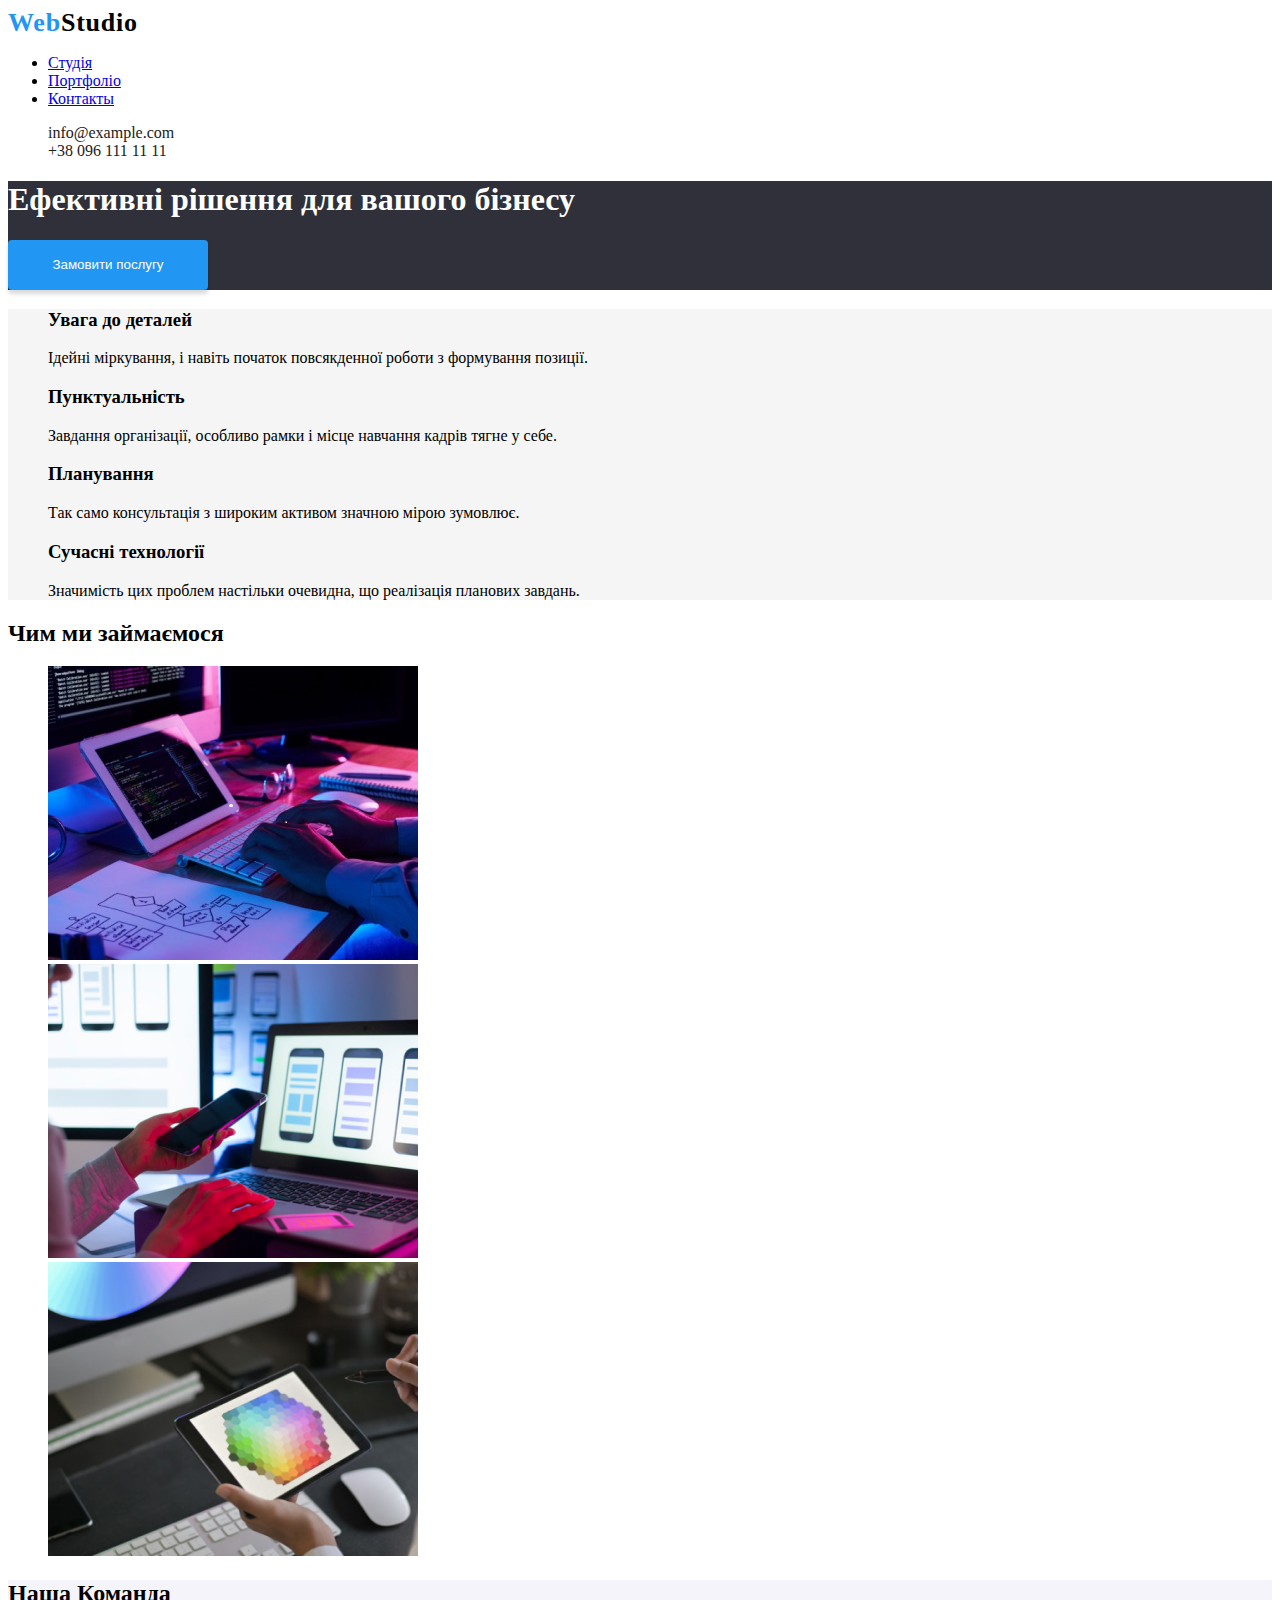
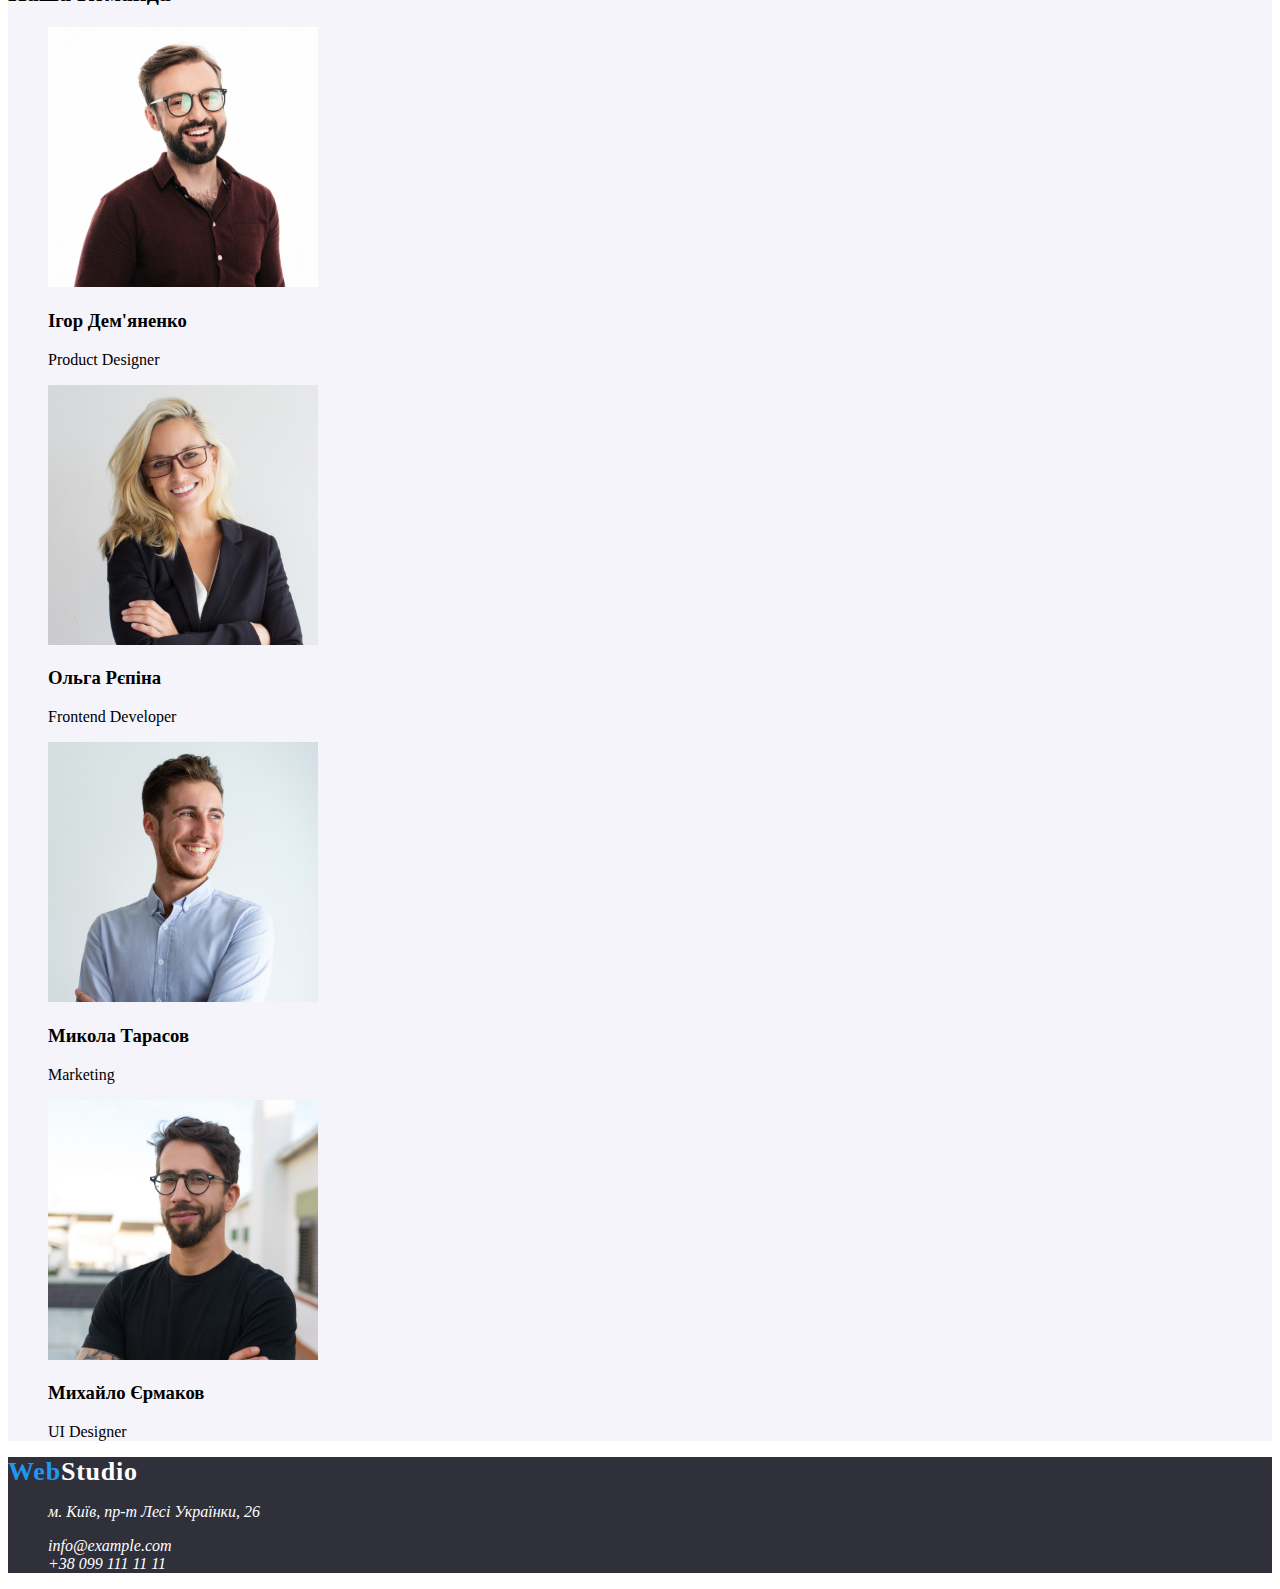
==== index.html @ bb1ee70e "баги" ====
<!DOCTYPE html>
<html lang="uk">
  <head>
    <meta charset="UTF-8" />
    <meta http-equiv="X-UA-Compatible" content="IE=edge" />
    <meta name="viewport" content="width=device-width, initial-scale=1.0" />
    <title>моя домашка =)</title>
    <link rel="stylesheet" href="./css/styles.css" />
  </head>
  <body class="body">
    <header>
      <nav>
        <!--лого-->
        <a class="logo link" href="/index.html">Web<span class="logo-header">Studio</span></a>

        <!--навигация-->
        <ul class="site-nav">
          <li>
            <a class="studia-link" href="./index.html ">Студія</a>
          </li>
          <li>
            <a class="portfolio-link" href="./portfolio.html ">Портфоліо</a>
          </li>
          <li>
            <a class="contact-link" href="#">Контакты</a>
          </li>
        </ul>
      </nav>

      <!--контакты хедер-->
      <ul class="ul-header">
        <li>
          <a class="link" href="mailto:info@devstudio.com">info@example.com</a>
        </li>
        <li>
          <a class="link" href="tel:+380961111111">+38 096 111 11 11</a>
        </li>
      </ul>
    </header>

    <!--начало 1 секция-->
    <main>
      <section class="section black">
        <h1>Ефективні рішення для вашого бізнесу</h1>
        <button type="button" class="button">Замовити послугу</button>
      </section>

      <!--начало 2 секции-->
      <section class="section white">
        <!--скритый текст-->
        <h2 class="visually-hidden">Особености</h2>
        <ul class="ul">
          <li>
            <h3>Увага до деталей</h3>
            <p>Ідейні міркування, і навіть початок повсякденної роботи з формування позиції.</p>
          </li>
          <li>
            <h3>Пунктуальність</h3>
            <p>Завдання організації, особливо рамки і місце навчання кадрів тягне у себе.</p>
          </li>
          <li>
            <h3>Планування</h3>
            <p>Так само консультація з широким активом значною мірою зумовлює.</p>
          </li>
          <li>
            <h3>Сучасні технології</h3>
            <p>Значимість цих проблем настільки очевидна, що реалізація планових завдань.</p>
          </li>
        </ul>
      </section>

      <!--начало 3 секции-->
      <section>
        <h2>Чим ми займаємося</h2>
        <ul class="ul">
          <li>
            <img src="./image/1.jpg" alt="студия1" width="370" />
          </li>
          <li>
            <img src="./image/2.jpg" alt="студия2" width="370" />
          </li>
          <li>
            <img src="./image/3.jpg" alt="студия3" width="370" />
          </li>
        </ul>
      </section>
      <section class="section grey">
        <h2>Наша Команда</h2>
        <ul class="ul">
          <li>
            <img src="./image/7.jpg" alt="работник1" width="270" />
            <h3>Ігор Дем'яненко</h3>
            <p>Product Designer</p>
          </li>
          <li>
            <img src="./image/6.jpg" alt="работник2" width="270" />
            <h3>Ольга Рєпіна</h3>
            <p>Frontend Developer</p>
          </li>
          <li>
            <img src="./image/5.jpg" alt="работник3" width="270" />
            <h3>Микола Тарасов</h3>
            <p>Marketing</p>
          </li>
          <li>
            <img src="./image/4.jpg" alt="работник4" width="270" />
            <h3>Михайло Єрмаков</h3>
            <p>UI Designer</p>
          </li>
        </ul>
      </section>
    </main>

    <!--футер-->
    <footer class="footer-black">
      <a class="logo link" href="./index.html">Web<span class="logo-footer">Studio</span></a>
      <address>
        <ul class="ul">
          <li>
            <a
              class="map link"
              href="https://goo.gl/maps/CPtrU1FHBa2aNyZL9"
              target="_blank"
              rel="noopener noreferrer nofollow"
              >м. Київ, пр-т Лесі Українки, 26</a
            >
          </li>
        </ul>
        <ul class="ul">
          <li>
            <a class="contacts-footer link" href="mailto:info@example.com">info@example.com</a>
          </li>
          <li>
            <a class="contacts-footer link" href="tel:+380991111111">+38 099 111 11 11</a>
          </li>
        </ul>
      </address>
    </footer>
  </body>
</html>
---- css/styles.css ----
:root {
  --color-background-primary: #ffffff;
  --color-background-secondary: #f5f4fa;
  --color-background-footer: #2f303a;
  --color-text-primary: #757575;
  --color-text-title: #212121;
  --color-accent: #2196f3;
  --color-logo: #000000;
  --color-hover: #188ce8;
}
.link {
  color: var(--color-text-title);
  text-decoration: none;
  list-style: none;
}
.link:hover {
  color: #2196f3;
}
.ul-header {
  color: var(--color-text-title);
  list-style: none;
  text-decoration: none;
}
.logo {
  font-family: 'Raleway';
  font-style: normal;
  font-weight: 700;
  font-size: 26px;
  letter-spacing: 0.03em;
  color: var(--color-accent);
}
.logo-header {
  color: var(--color-logo);
}
.logo-footer {
  color: var(--color-background-primary);
}
.ul {
  list-style: none;
}
.button {
  background: var(--color-accent);
  box-shadow: 0px 4px 4px rgba(0, 0, 0, 0.15);
  border-radius: 4px;
  color: var(--color-background-primary);
  width: 200px;
  height: 50px;
  border: 0;
}
.button:hover {
  background-color: var(--color-hover);
  color: var(--color-background-primary);
}
.section.black {
  background: var(--color-background-footer);
  color: rgb(255, 255, 255);
  transition: all 3;
}
.section.grey {
  background: var(--color-background-secondary);
}
.section.white {
  background: #f5f5f5;
}
.footer-black {
  color: rgb(255, 255, 255);
  background: #2f303a;
  transition: all 3;
}
.map {
  color: #ffffff;
}
.contacts-footer {
  color: #ffffff;
}
.button2 {
  background: #2196f3;
  width: 73px;
  height: 38px;
  color: #ffffff;
  border: 0;
  box-shadow: 0px 3px 1px rgba(0, 0, 0, 0.1), 0px 1px 2px rgba(0, 0, 0, 0.08),
    0px 2px 2px rgba(0, 0, 0, 0.12);
  border-radius: 4px;
}
.button2:hover {
  background-color: var(--color-hover);
  color: #ffffff;
}
.button3 {
  width: 125px;
  height: 38px;
  background: #f5f4fa;
  border-radius: 4px;
  border: 10;
  border-color: #f5f4fa;
  box-shadow: 0px 3px 1px rgba(0, 0, 0, 0.1), 0px 1px 2px rgba(0, 0, 0, 0.08),
    0px 2px 2px rgba(0, 0, 0, 0.12);
}
.button3:hover {
  border-color: var(--color-hover);
}
.button4 {
  width: 112px;
  height: 38px;
  background: #f5f4fa;
  border-radius: 4px;
  border: 10;
  border-color: #f5f4fa;
  box-shadow: 0px 3px 1px rgba(0, 0, 0, 0.1), 0px 1px 2px rgba(0, 0, 0, 0.08),
    0px 2px 2px rgba(0, 0, 0, 0.12);
}
.button4:hover {
  border-color: var(--color-hover);
}
.button5 {
  width: 103px;
  height: 38px;
  background: #f5f4fa;
  border-radius: 4px;
  border: 10;
  border-color: #f5f4fa;
  box-shadow: 0px 3px 1px rgba(0, 0, 0, 0.1), 0px 1px 2px rgba(0, 0, 0, 0.08),
    0px 2px 2px rgba(0, 0, 0, 0.12);
}
.button5:hover {
  border-color: var(--color-hover);
}
.button6 {
  width: 130px;
  height: 38px;
  background: #f5f4fa;
  border-radius: 4px;
  border: 10;
  border-color: #f5f4fa;
  box-shadow: 0px 3px 1px rgba(0, 0, 0, 0.1), 0px 1px 2px rgba(0, 0, 0, 0.08),
    0px 2px 2px rgba(0, 0, 0, 0.12);
}
.button6:hover {
  border-color: var(--color-hover);
}
/*штука для скрытия текста*/
.visually-hidden {
  position: absolute;
  width: 1px;
  height: 1px;
  margin: -1px;
  border: 0;
  padding: 0;

  white-space: nowrap;
  clip-path: inset(100%);
  clip: rect(0 0 0 0);
  overflow: hidden;
}
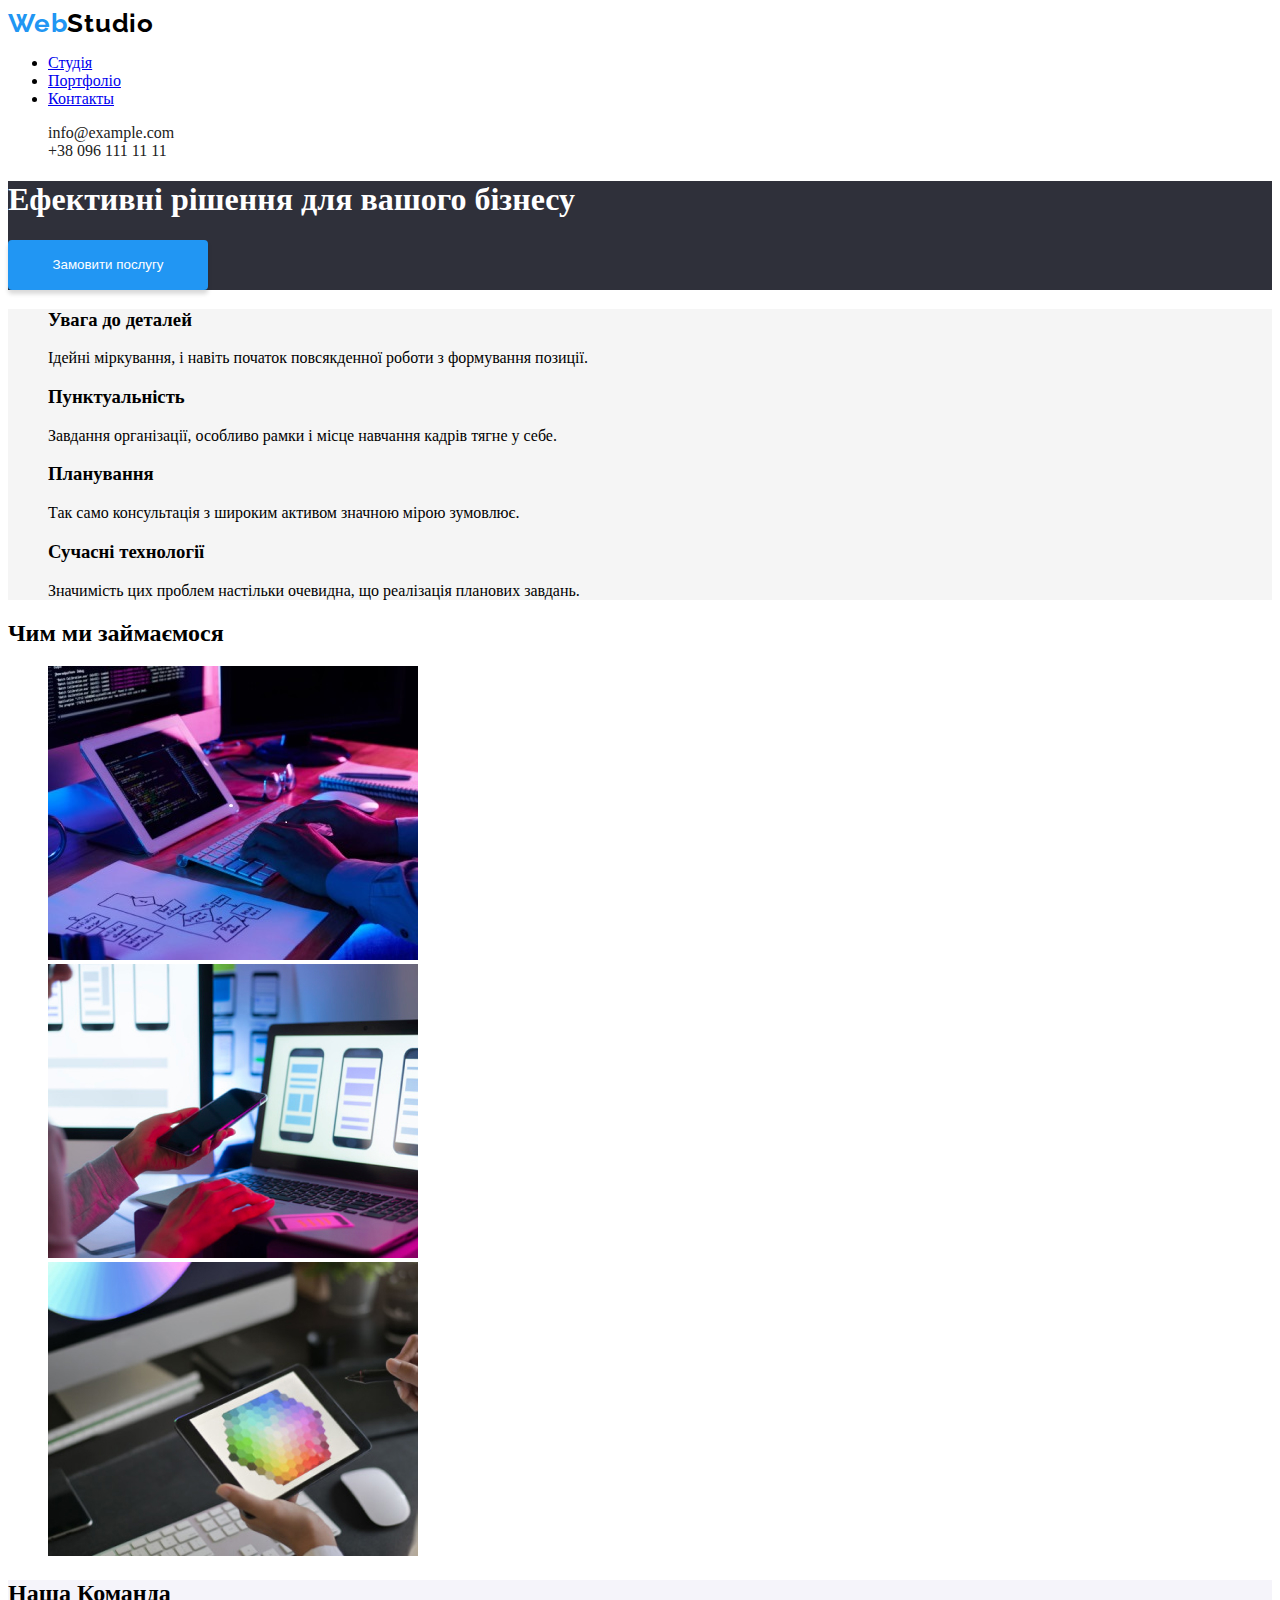
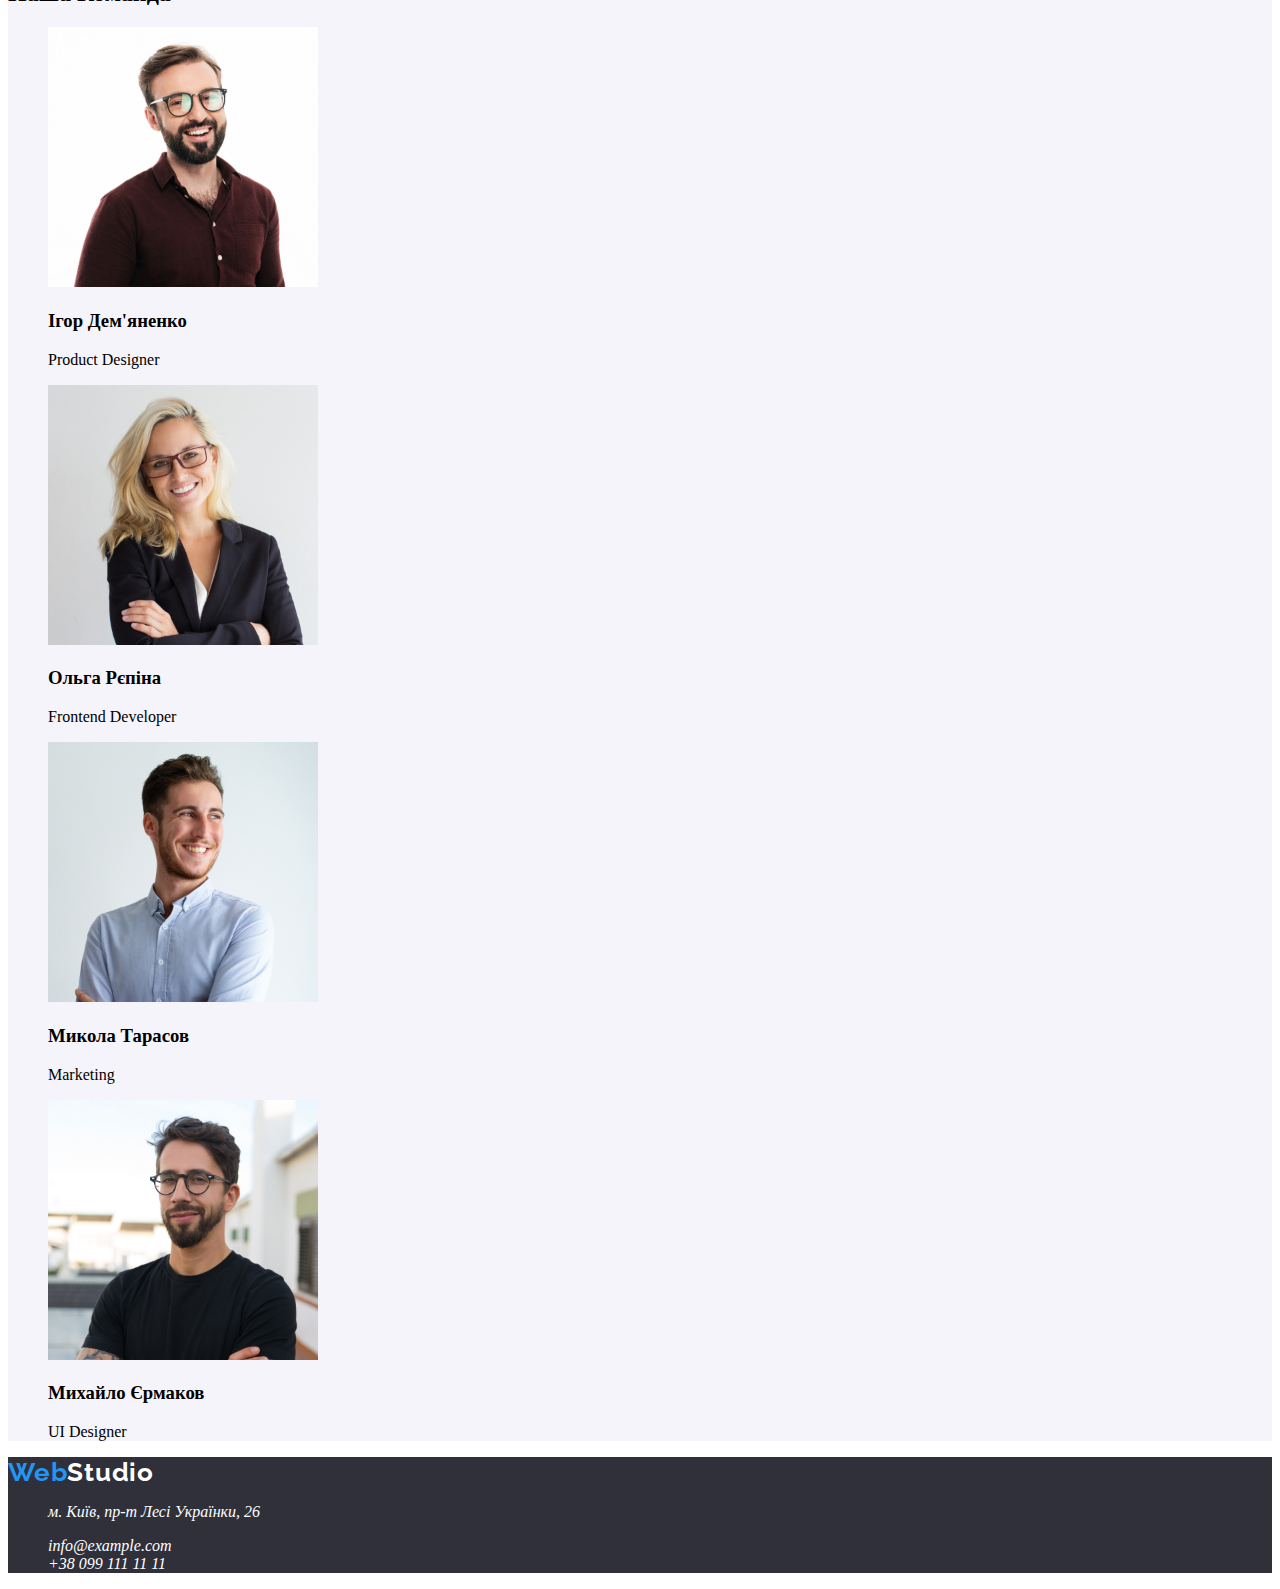
==== commit 1d20e98e: "добавил шрифты в html" ====
--- a/index.html
+++ b/index.html
@@ -5,6 +5,12 @@
     <meta http-equiv="X-UA-Compatible" content="IE=edge" />
     <meta name="viewport" content="width=device-width, initial-scale=1.0" />
     <title>моя домашка =)</title>
+    <link rel="preconnect" href="https://fonts.googleapis.com" />
+    <link rel="preconnect" href="https://fonts.gstatic.com" crossorigin />
+    <link
+      href="https://fonts.googleapis.com/css2?family=Raleway:wght@700&family=Roboto:wght@400;500;700;900&display=swap"
+      rel="stylesheet"
+    />
     <link rel="stylesheet" href="./css/styles.css" />
   </head>
   <body class="body">
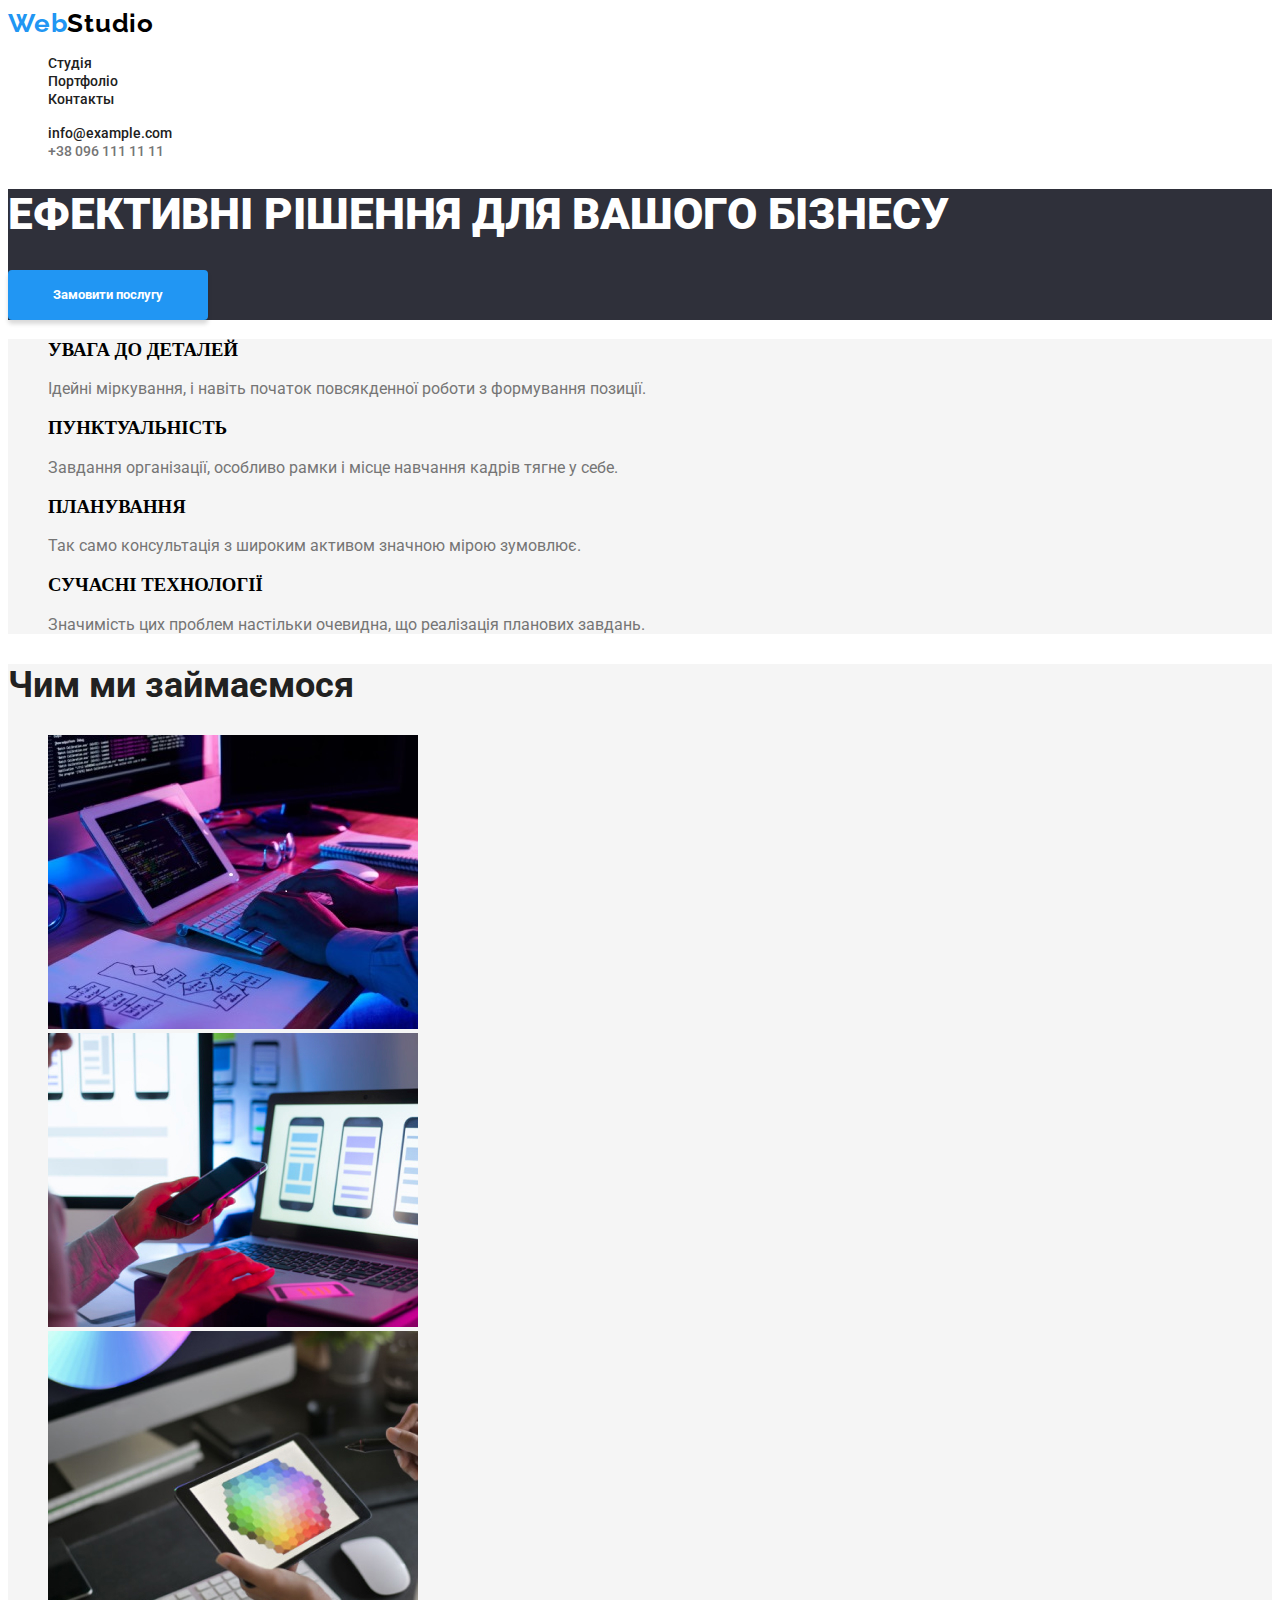
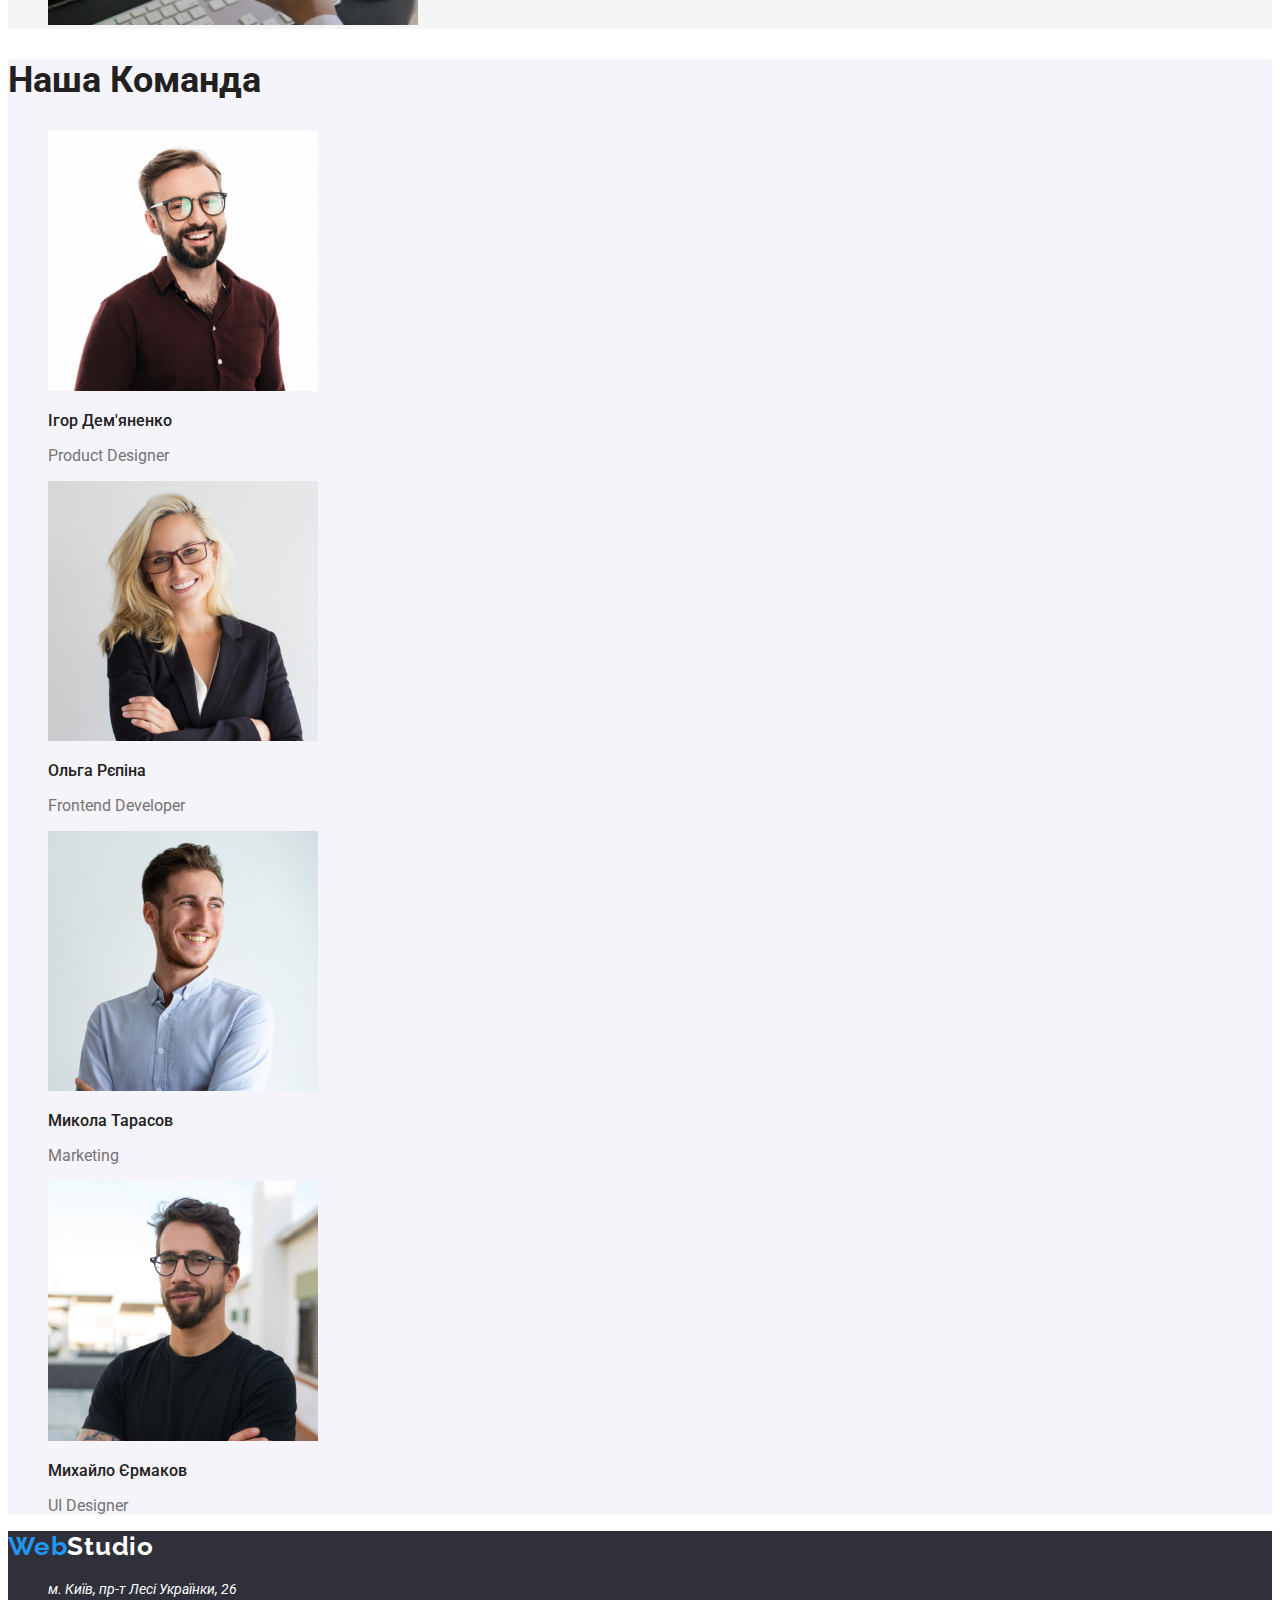
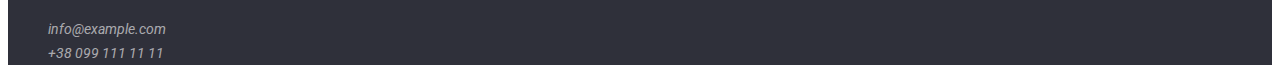
==== commit 4bdf6ed7: "Вроде б исправил" ====
--- a/index.html
+++ b/index.html
@@ -13,7 +13,7 @@
     />
     <link rel="stylesheet" href="./css/styles.css" />
   </head>
-  <body class="body">
+  <body>
     <header>
       <nav>
         <!--лого-->
@@ -36,10 +36,10 @@
       <!--контакты хедер-->
       <ul class="ul-header">
         <li>
-          <a class="link" href="mailto:info@devstudio.com">info@example.com</a>
+          <a class="mail-link" href="mailto:info@devstudio.com">info@example.com</a>
         </li>
         <li>
-          <a class="link" href="tel:+380961111111">+38 096 111 11 11</a>
+          <a class="namber-link" href="tel:+380961111111">+38 096 111 11 11</a>
         </li>
       </ul>
     </header>
@@ -47,7 +47,7 @@
     <!--начало 1 секция-->
     <main>
       <section class="section black">
-        <h1>Ефективні рішення для вашого бізнесу</h1>
+        <h1 class="title">Ефективні рішення для вашого бізнесу</h1>
         <button type="button" class="button">Замовити послугу</button>
       </section>
 
@@ -57,27 +57,27 @@
         <h2 class="visually-hidden">Особености</h2>
         <ul class="ul">
           <li>
-            <h3>Увага до деталей</h3>
+            <h3 class="heading-uppercase">Увага до деталей</h3>
             <p>Ідейні міркування, і навіть початок повсякденної роботи з формування позиції.</p>
           </li>
           <li>
-            <h3>Пунктуальність</h3>
+            <h3 class="heading-uppercase">Пунктуальність</h3>
             <p>Завдання організації, особливо рамки і місце навчання кадрів тягне у себе.</p>
           </li>
           <li>
-            <h3>Планування</h3>
+            <h3 class="heading-uppercase">Планування</h3>
             <p>Так само консультація з широким активом значною мірою зумовлює.</p>
           </li>
           <li>
-            <h3>Сучасні технології</h3>
+            <h3 class="heading-uppercase">Сучасні технології</h3>
             <p>Значимість цих проблем настільки очевидна, що реалізація планових завдань.</p>
           </li>
         </ul>
       </section>
 
       <!--начало 3 секции-->
-      <section>
-        <h2>Чим ми займаємося</h2>
+      <section class="section white">
+        <h2 class="subject">Чим ми займаємося</h2>
         <ul class="ul">
           <li>
             <img src="./image/1.jpg" alt="студия1" width="370" />
@@ -91,26 +91,26 @@
         </ul>
       </section>
       <section class="section grey">
-        <h2>Наша Команда</h2>
+        <h2 class="subject">Наша Команда</h2>
         <ul class="ul">
           <li>
             <img src="./image/7.jpg" alt="работник1" width="270" />
-            <h3>Ігор Дем'яненко</h3>
+            <h3 class="heading">Ігор Дем'яненко</h3>
             <p>Product Designer</p>
           </li>
           <li>
             <img src="./image/6.jpg" alt="работник2" width="270" />
-            <h3>Ольга Рєпіна</h3>
+            <h3 class="heading">Ольга Рєпіна</h3>
             <p>Frontend Developer</p>
           </li>
           <li>
             <img src="./image/5.jpg" alt="работник3" width="270" />
-            <h3>Микола Тарасов</h3>
+            <h3 class="heading">Микола Тарасов</h3>
             <p>Marketing</p>
           </li>
           <li>
             <img src="./image/4.jpg" alt="работник4" width="270" />
-            <h3>Михайло Єрмаков</h3>
+            <h3 class="heading">Михайло Єрмаков</h3>
             <p>UI Designer</p>
           </li>
         </ul>
--- a/css/styles.css
+++ b/css/styles.css
@@ -2,24 +2,99 @@
   --color-background-primary: #ffffff;
   --color-background-secondary: #f5f4fa;
   --color-background-footer: #2f303a;
-  --color-text-primary: #757575;
+  --color-p: #757575;
   --color-text-title: #212121;
   --color-accent: #2196f3;
   --color-logo: #000000;
   --color-hover: #188ce8;
+  --font-main: 'Roboto', sans-serif;
+  --font-logo: 'Raleway', sans-serif;
+}
+.body {
+  font-family: 'Roboto', sans-serif;
+  font-weight: 500;
+  list-style: none;
+  text-decoration: none;
+  background-color: #ffffff;
+  color: var(--color-text-title);
+  font-size: 14px;
+}
+/* ===== cтудия,портфолио,контакты почему то не получают стили и остаються с точками =( ===== */
+.studia-link {
+  color: var(--color-text-title);
+  font-family: 'Roboto', sans-serif;
+  font-weight: 500;
+  font-size: 14px;
+  font-style: medium;
+  letter-spacing: 2%;
+  text-decoration: none;
+  line-height: 16px;
+}
+.studia-link:hover {
+  text-decoration: underline;
+  color: #2196f3;
+}
+.portfolio-link {
+  color: var(--color-text-title);
+  font-family: 'Roboto', sans-serif;
+  font-weight: 500;
+  font-size: 14px;
+  font-style: medium;
+  letter-spacing: 2%;
+  text-decoration: none;
+  line-height: 16px;
+}
+.portfolio-link:hover {
+  text-decoration: underline;
+  color: #2196f3;
+}
+.contact-link {
+  color: var(--color-text-title);
+  font-family: 'Roboto', sans-serif;
+  font-weight: 500;
+  font-size: 14px;
+  font-style: medium;
+  letter-spacing: 2%;
+  text-decoration: none;
+  line-height: 16px;
+}
+.contact-link:hover {
+  text-decoration: underline;
+  color: #2196f3;
 }
 .link {
-  color: var(--color-text-title);
-  text-decoration: none;
-  list-style: none;
+  text-decoration: none;
 }
 .link:hover {
-  color: #2196f3;
-}
-.ul-header {
-  color: var(--color-text-title);
-  list-style: none;
-  text-decoration: none;
+  text-decoration: underline;
+}
+.mail-link {
+  color: var(--color-text-title);
+  font-family: 'Roboto', sans-serif;
+  font-weight: 500;
+  font-size: 14px;
+  font-style: medium;
+  letter-spacing: 2%;
+  text-decoration: none;
+  line-height: 16px;
+}
+.mail-link:hover {
+  text-decoration: underline;
+  color: #2196f3;
+}
+.namber-link {
+  color: #757575;
+  font-family: 'Roboto', sans-serif;
+  font-weight: 500;
+  font-size: 14px;
+  font-style: medium;
+  letter-spacing: 2%;
+  text-decoration: none;
+  line-height: 16px;
+}
+.namber-link:hover {
+  text-decoration: underline;
+  color: #2196f3;
 }
 .logo {
   font-family: 'Raleway';
@@ -35,8 +110,48 @@
 .logo-footer {
   color: var(--color-background-primary);
 }
-.ul {
+.title {
+  font-family: 'Roboto', sans-serif;
+  font-weight: 900;
+  color: #ffffff;
+  font-style: Black;
+  font-size: 44px;
+  line-height: 60px;
+  line-height: 116%;
+  align: Center;
+  vertical-align: Top;
+  letter-spacing: 6%;
+  text-transform: uppercase;
+}
+.subject {
+  font-family: 'Roboto', sans-serif;
+  font-weight: 700;
+  color: var(--color-text-title);
+  font-style: bold;
+  letter-spacing: 3%;
+  font-size: 36px;
+}
+.heading {
+  font-family: 'Roboto', sans-serif;
+  font-weight: 500;
+  color: var(--color-text-title);
+  font-style: Medium;
+  letter-spacing: 3%;
+  font-size: 16px;
+}
+p {
+  font-family: 'Roboto', sans-serif;
+  font-weight: 400;
+  color: var(--color-p);
+  font-style: normal;
+  letter-spacing: 3%;
+  font-size: 16px;
+}
+ul {
   list-style: none;
+}
+.heading-uppercase {
+  text-transform: uppercase;
 }
 .button {
   background: var(--color-accent);
@@ -46,6 +161,8 @@
   width: 200px;
   height: 50px;
   border: 0;
+  font-family: 'Roboto', sans-serif;
+  font-weight: 700;
 }
 .button:hover {
   background-color: var(--color-hover);
@@ -62,6 +179,82 @@
 .section.white {
   background: #f5f5f5;
 }
+.button2 {
+  background: #2196f3;
+  width: 73px;
+  height: 38px;
+  color: #ffffff;
+  border: 0;
+  box-shadow: 0px 3px 1px rgba(0, 0, 0, 0.1), 0px 1px 2px rgba(0, 0, 0, 0.08),
+    0px 2px 2px rgba(0, 0, 0, 0.12);
+  border-radius: 4px;
+  font-family: 'Roboto', sans-serif;
+  font-weight: 500;
+}
+.button2:hover {
+  background-color: var(--color-hover);
+  color: #ffffff;
+}
+.button3 {
+  width: 125px;
+  height: 38px;
+  background: #f5f4fa;
+  border-radius: 4px;
+  border: 10;
+  border-color: #f5f4fa;
+  box-shadow: 0px 3px 1px rgba(0, 0, 0, 0.1), 0px 1px 2px rgba(0, 0, 0, 0.08),
+    0px 2px 2px rgba(0, 0, 0, 0.12);
+  font-family: 'Roboto', sans-serif;
+  font-weight: 500;
+}
+.button3:hover {
+  border-color: var(--color-hover);
+}
+.button4 {
+  width: 112px;
+  height: 38px;
+  background: #f5f4fa;
+  border-radius: 4px;
+  border: 10;
+  border-color: #f5f4fa;
+  box-shadow: 0px 3px 1px rgba(0, 0, 0, 0.1), 0px 1px 2px rgba(0, 0, 0, 0.08),
+    0px 2px 2px rgba(0, 0, 0, 0.12);
+  font-family: 'Roboto', sans-serif;
+  font-weight: 500;
+}
+.button4:hover {
+  border-color: var(--color-hover);
+}
+.button5 {
+  width: 103px;
+  height: 38px;
+  background: #f5f4fa;
+  border-radius: 4px;
+  border: 10;
+  border-color: #f5f4fa;
+  box-shadow: 0px 3px 1px rgba(0, 0, 0, 0.1), 0px 1px 2px rgba(0, 0, 0, 0.08),
+    0px 2px 2px rgba(0, 0, 0, 0.12);
+  font-family: 'Roboto', sans-serif;
+  font-weight: 500;
+}
+.button5:hover {
+  border-color: var(--color-hover);
+}
+.button6 {
+  width: 130px;
+  height: 38px;
+  background: #f5f4fa;
+  border-radius: 4px;
+  border: 10;
+  border-color: #f5f4fa;
+  box-shadow: 0px 3px 1px rgba(0, 0, 0, 0.1), 0px 1px 2px rgba(0, 0, 0, 0.08),
+    0px 2px 2px rgba(0, 0, 0, 0.12);
+  font-family: 'Roboto', sans-serif;
+  font-weight: 500;
+}
+.button6:hover {
+  border-color: var(--color-hover);
+}
 .footer-black {
   color: rgb(255, 255, 255);
   background: #2f303a;
@@ -69,76 +262,33 @@
 }
 .map {
   color: #ffffff;
+  font-family: 'Roboto', sans-serif;
+  font-weight: 400;
+  font-size: 14px;
+  font-style: medium;
+  letter-spacing: 3%;
+  text-decoration: none;
+  line-height: 24px;
+}
+.map:hover {
+  text-decoration: underline;
+  color: #2196f3;
 }
 .contacts-footer {
-  color: #ffffff;
-}
-.button2 {
-  background: #2196f3;
-  width: 73px;
-  height: 38px;
-  color: #ffffff;
-  border: 0;
-  box-shadow: 0px 3px 1px rgba(0, 0, 0, 0.1), 0px 1px 2px rgba(0, 0, 0, 0.08),
-    0px 2px 2px rgba(0, 0, 0, 0.12);
-  border-radius: 4px;
-}
-.button2:hover {
-  background-color: var(--color-hover);
-  color: #ffffff;
-}
-.button3 {
-  width: 125px;
-  height: 38px;
-  background: #f5f4fa;
-  border-radius: 4px;
-  border: 10;
-  border-color: #f5f4fa;
-  box-shadow: 0px 3px 1px rgba(0, 0, 0, 0.1), 0px 1px 2px rgba(0, 0, 0, 0.08),
-    0px 2px 2px rgba(0, 0, 0, 0.12);
-}
-.button3:hover {
-  border-color: var(--color-hover);
-}
-.button4 {
-  width: 112px;
-  height: 38px;
-  background: #f5f4fa;
-  border-radius: 4px;
-  border: 10;
-  border-color: #f5f4fa;
-  box-shadow: 0px 3px 1px rgba(0, 0, 0, 0.1), 0px 1px 2px rgba(0, 0, 0, 0.08),
-    0px 2px 2px rgba(0, 0, 0, 0.12);
-}
-.button4:hover {
-  border-color: var(--color-hover);
-}
-.button5 {
-  width: 103px;
-  height: 38px;
-  background: #f5f4fa;
-  border-radius: 4px;
-  border: 10;
-  border-color: #f5f4fa;
-  box-shadow: 0px 3px 1px rgba(0, 0, 0, 0.1), 0px 1px 2px rgba(0, 0, 0, 0.08),
-    0px 2px 2px rgba(0, 0, 0, 0.12);
-}
-.button5:hover {
-  border-color: var(--color-hover);
-}
-.button6 {
-  width: 130px;
-  height: 38px;
-  background: #f5f4fa;
-  border-radius: 4px;
-  border: 10;
-  border-color: #f5f4fa;
-  box-shadow: 0px 3px 1px rgba(0, 0, 0, 0.1), 0px 1px 2px rgba(0, 0, 0, 0.08),
-    0px 2px 2px rgba(0, 0, 0, 0.12);
-}
-.button6:hover {
-  border-color: var(--color-hover);
-}
+  color: rgba(255, 255, 255, 0.6);
+  font-family: 'Roboto', sans-serif;
+  font-weight: 400;
+  font-size: 14px;
+  font-style: medium;
+  letter-spacing: 3%;
+  text-decoration: none;
+  line-height: 24px;
+}
+.contacts-footer:hover {
+  text-decoration: underline;
+  color: #2196f3;
+}
+
 /*штука для скрытия текста*/
 .visually-hidden {
   position: absolute;
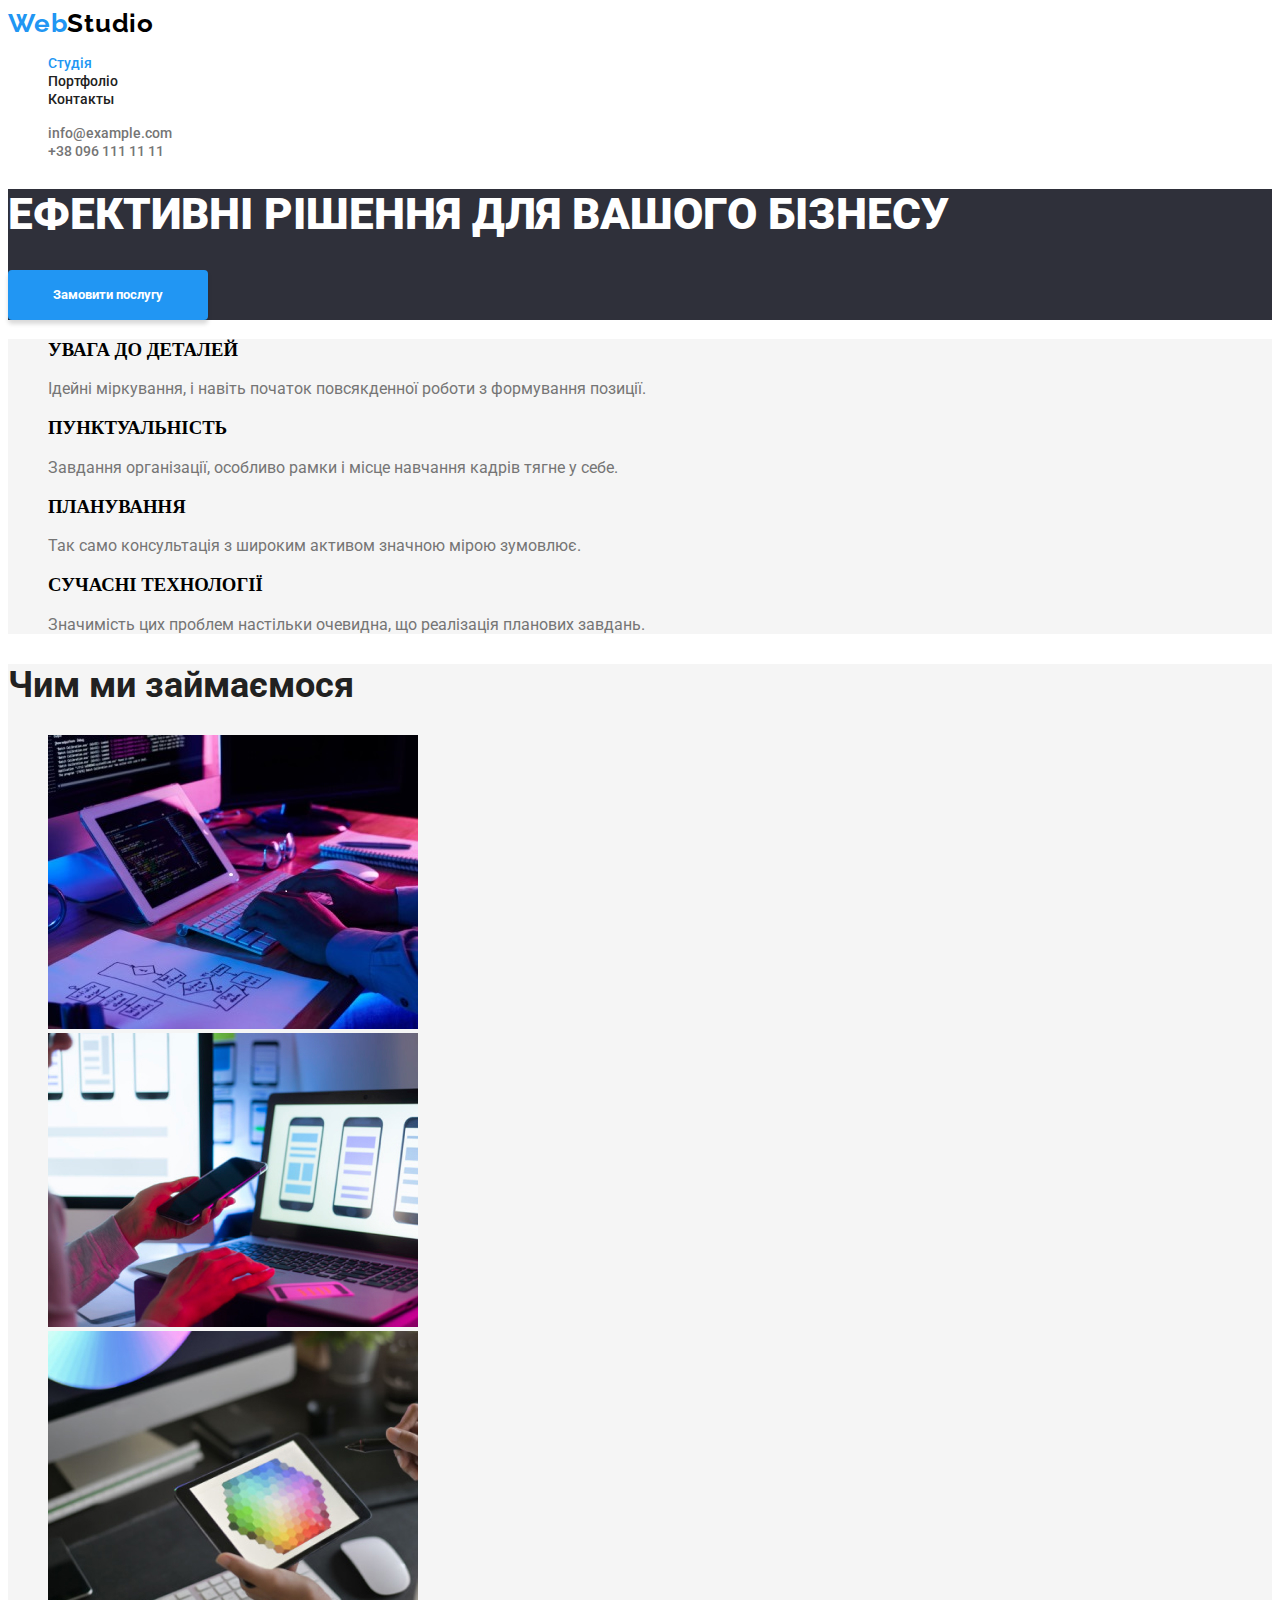
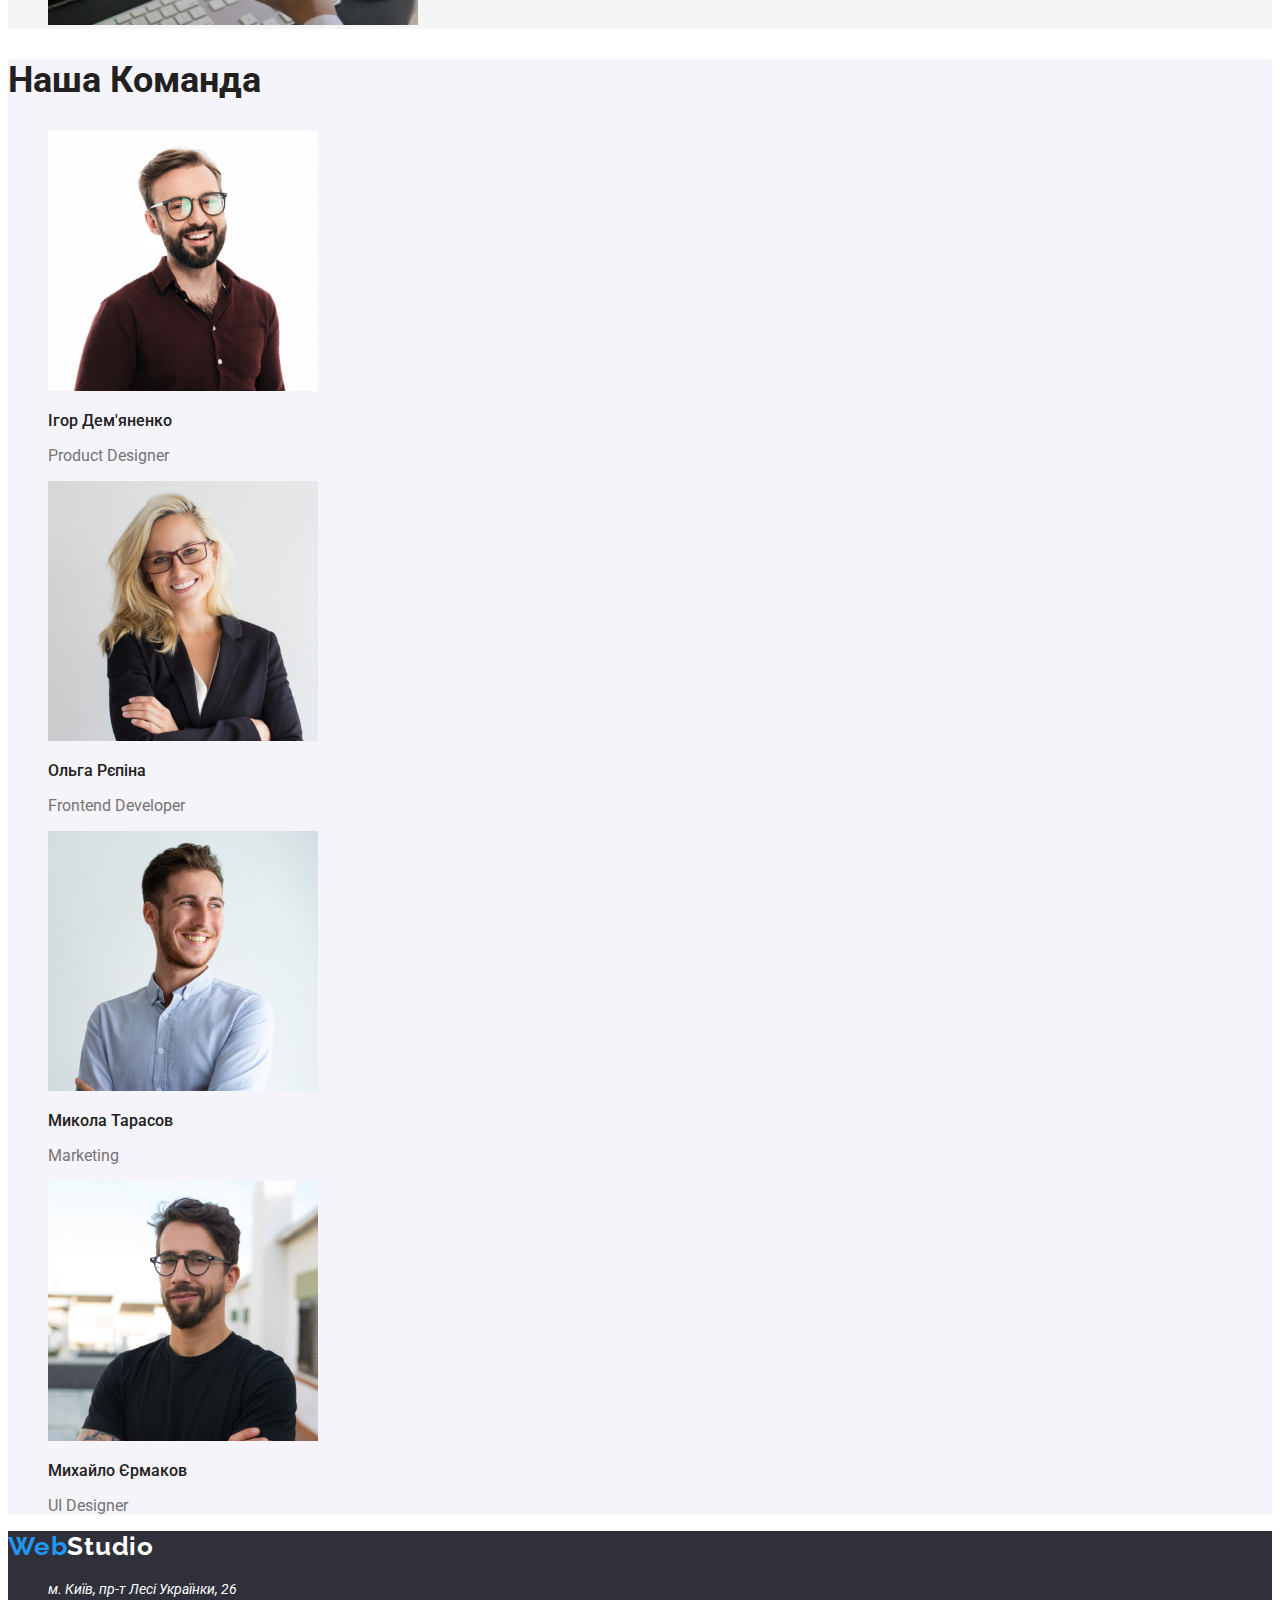
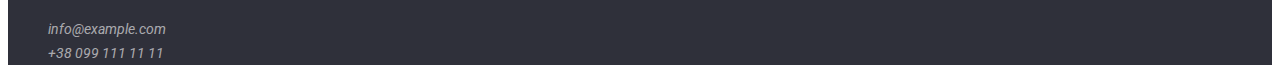
==== commit f68f17e7: "добавил подсветку страницы" ====
--- a/index.html
+++ b/index.html
@@ -22,7 +22,7 @@
         <!--навигация-->
         <ul class="site-nav">
           <li>
-            <a class="studia-link" href="./index.html ">Студія</a>
+            <a class="studia-link curent" href="./index.html ">Студія</a>
           </li>
           <li>
             <a class="portfolio-link" href="./portfolio.html ">Портфоліо</a>
--- a/css/styles.css
+++ b/css/styles.css
@@ -19,7 +19,6 @@
   color: var(--color-text-title);
   font-size: 14px;
 }
-/* ===== cтудия,портфолио,контакты почему то не получают стили и остаються с точками =( ===== */
 .studia-link {
   color: var(--color-text-title);
   font-family: 'Roboto', sans-serif;
@@ -30,9 +29,13 @@
   text-decoration: none;
   line-height: 16px;
 }
-.studia-link:hover {
-  text-decoration: underline;
-  color: #2196f3;
+.studia-link:hover,
+.studia-link:focus {
+  text-decoration: underline;
+  color: #2196f3;
+}
+.studia-link.curent {
+  color: var(--color-accent);
 }
 .portfolio-link {
   color: var(--color-text-title);
@@ -44,9 +47,14 @@
   text-decoration: none;
   line-height: 16px;
 }
-.portfolio-link:hover {
-  text-decoration: underline;
-  color: #2196f3;
+
+.portfolio-link:hover,
+.portfolio-link:focus {
+  text-decoration: underline;
+  color: #2196f3;
+}
+.portfolio-link.curent {
+  color: var(--color-accent);
 }
 .contact-link {
   color: var(--color-text-title);
@@ -58,27 +66,30 @@
   text-decoration: none;
   line-height: 16px;
 }
-.contact-link:hover {
+.contact-link:hover,
+.contact-link:focus {
   text-decoration: underline;
   color: #2196f3;
 }
 .link {
   text-decoration: none;
 }
-.link:hover {
+.link:hover,
+.link:focus {
   text-decoration: underline;
 }
 .mail-link {
-  color: var(--color-text-title);
-  font-family: 'Roboto', sans-serif;
-  font-weight: 500;
-  font-size: 14px;
-  font-style: medium;
-  letter-spacing: 2%;
-  text-decoration: none;
-  line-height: 16px;
-}
-.mail-link:hover {
+  color: var(--color-p);
+  font-family: 'Roboto', sans-serif;
+  font-weight: 500;
+  font-size: 14px;
+  font-style: medium;
+  letter-spacing: 2%;
+  text-decoration: none;
+  line-height: 16px;
+}
+.mail-link:hover,
+.mail-link:focus {
   text-decoration: underline;
   color: #2196f3;
 }
@@ -92,7 +103,8 @@
   text-decoration: none;
   line-height: 16px;
 }
-.namber-link:hover {
+.namber-link:hover,
+.namber-link:focus {
   text-decoration: underline;
   color: #2196f3;
 }
@@ -164,7 +176,8 @@
   font-family: 'Roboto', sans-serif;
   font-weight: 700;
 }
-.button:hover {
+.button:hover,
+.button:focus {
   background-color: var(--color-hover);
   color: var(--color-background-primary);
 }
@@ -180,80 +193,90 @@
   background: #f5f5f5;
 }
 .button2 {
-  background: #2196f3;
+  background: #f5f4fa;
   width: 73px;
   height: 38px;
-  color: #ffffff;
-  border: 0;
-  box-shadow: 0px 3px 1px rgba(0, 0, 0, 0.1), 0px 1px 2px rgba(0, 0, 0, 0.08),
-    0px 2px 2px rgba(0, 0, 0, 0.12);
-  border-radius: 4px;
-  font-family: 'Roboto', sans-serif;
-  font-weight: 500;
-}
-.button2:hover {
-  background-color: var(--color-hover);
+  color: #212121;
+  border: 0;
+  box-shadow: 0px 3px 1px rgba(0, 0, 0, 0.1), 0px 1px 2px rgba(0, 0, 0, 0.08),
+    0px 2px 2px rgba(0, 0, 0, 0.12);
+  border-radius: 4px;
+  font-family: 'Roboto', sans-serif;
+  font-weight: 500;
+}
+.button2:hover,
+.button2:focus {
+  background-color: #2196f3;
   color: #ffffff;
 }
 .button3 {
   width: 125px;
   height: 38px;
-  background: #f5f4fa;
-  border-radius: 4px;
-  border: 10;
+  color: #212121;
+  background: #f5f4fa;
+  border-radius: 4px;
+  border: 0;
   border-color: #f5f4fa;
   box-shadow: 0px 3px 1px rgba(0, 0, 0, 0.1), 0px 1px 2px rgba(0, 0, 0, 0.08),
     0px 2px 2px rgba(0, 0, 0, 0.12);
   font-family: 'Roboto', sans-serif;
   font-weight: 500;
 }
-.button3:hover {
-  border-color: var(--color-hover);
+.button3:hover,
+.button3:focus {
+  background-color: #2196f3;
+  color: #ffffff;
 }
 .button4 {
   width: 112px;
   height: 38px;
   background: #f5f4fa;
   border-radius: 4px;
-  border: 10;
+  border: 0;
   border-color: #f5f4fa;
   box-shadow: 0px 3px 1px rgba(0, 0, 0, 0.1), 0px 1px 2px rgba(0, 0, 0, 0.08),
     0px 2px 2px rgba(0, 0, 0, 0.12);
   font-family: 'Roboto', sans-serif;
   font-weight: 500;
 }
-.button4:hover {
-  border-color: var(--color-hover);
+.button4:hover,
+.button4:focus {
+  background-color: #2196f3;
+  color: #ffffff;
 }
 .button5 {
   width: 103px;
   height: 38px;
   background: #f5f4fa;
   border-radius: 4px;
-  border: 10;
+  border: 0;
   border-color: #f5f4fa;
   box-shadow: 0px 3px 1px rgba(0, 0, 0, 0.1), 0px 1px 2px rgba(0, 0, 0, 0.08),
     0px 2px 2px rgba(0, 0, 0, 0.12);
   font-family: 'Roboto', sans-serif;
   font-weight: 500;
 }
-.button5:hover {
-  border-color: var(--color-hover);
+.button5:hover,
+.button5:focus {
+  background-color: #2196f3;
+  color: #ffffff;
 }
 .button6 {
   width: 130px;
   height: 38px;
   background: #f5f4fa;
   border-radius: 4px;
-  border: 10;
+  border: 0;
   border-color: #f5f4fa;
   box-shadow: 0px 3px 1px rgba(0, 0, 0, 0.1), 0px 1px 2px rgba(0, 0, 0, 0.08),
     0px 2px 2px rgba(0, 0, 0, 0.12);
   font-family: 'Roboto', sans-serif;
   font-weight: 500;
 }
-.button6:hover {
-  border-color: var(--color-hover);
+.button6:hover,
+.button6:focus {
+  background-color: #2196f3;
+  color: #ffffff;
 }
 .footer-black {
   color: rgb(255, 255, 255);
@@ -270,7 +293,8 @@
   text-decoration: none;
   line-height: 24px;
 }
-.map:hover {
+.map:hover,
+.map:focus {
   text-decoration: underline;
   color: #2196f3;
 }
@@ -284,7 +308,8 @@
   text-decoration: none;
   line-height: 24px;
 }
-.contacts-footer:hover {
+.contacts-footer:hover,
+.contacts-footer:focus {
   text-decoration: underline;
   color: #2196f3;
 }
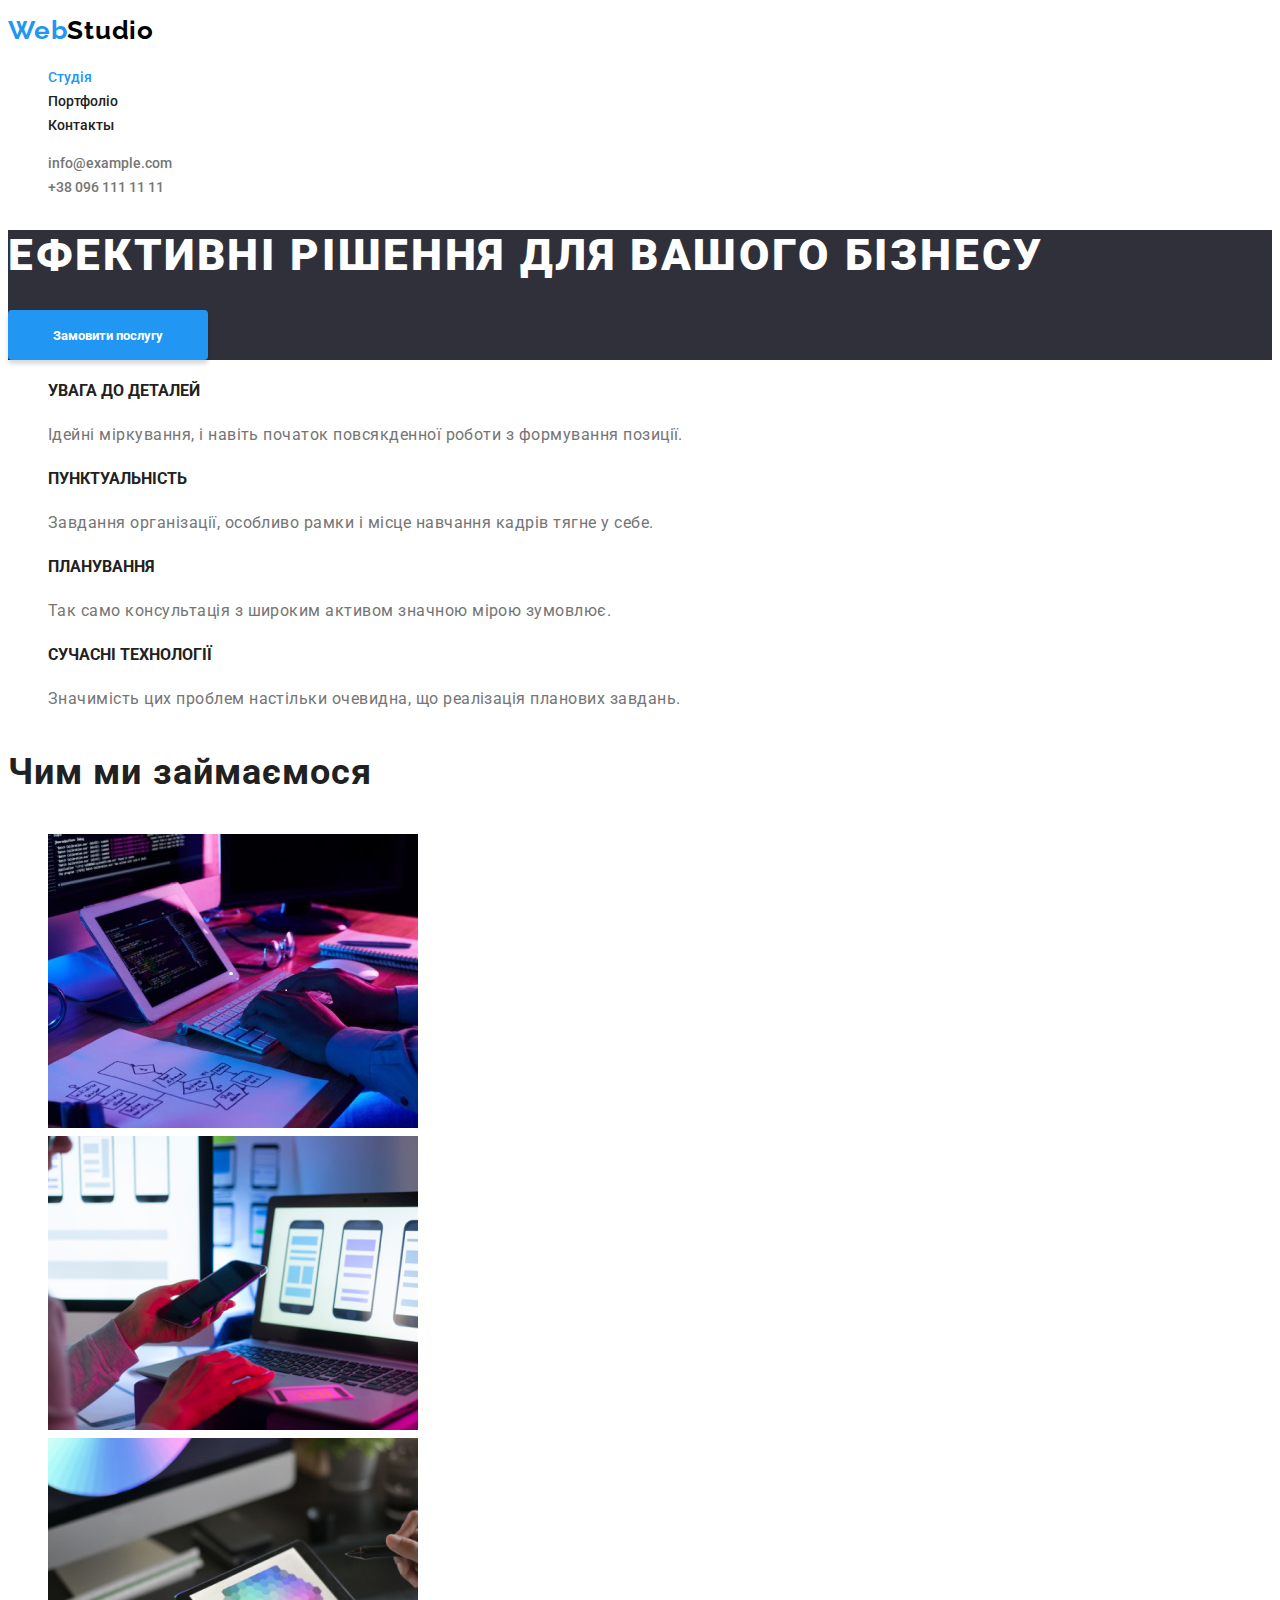
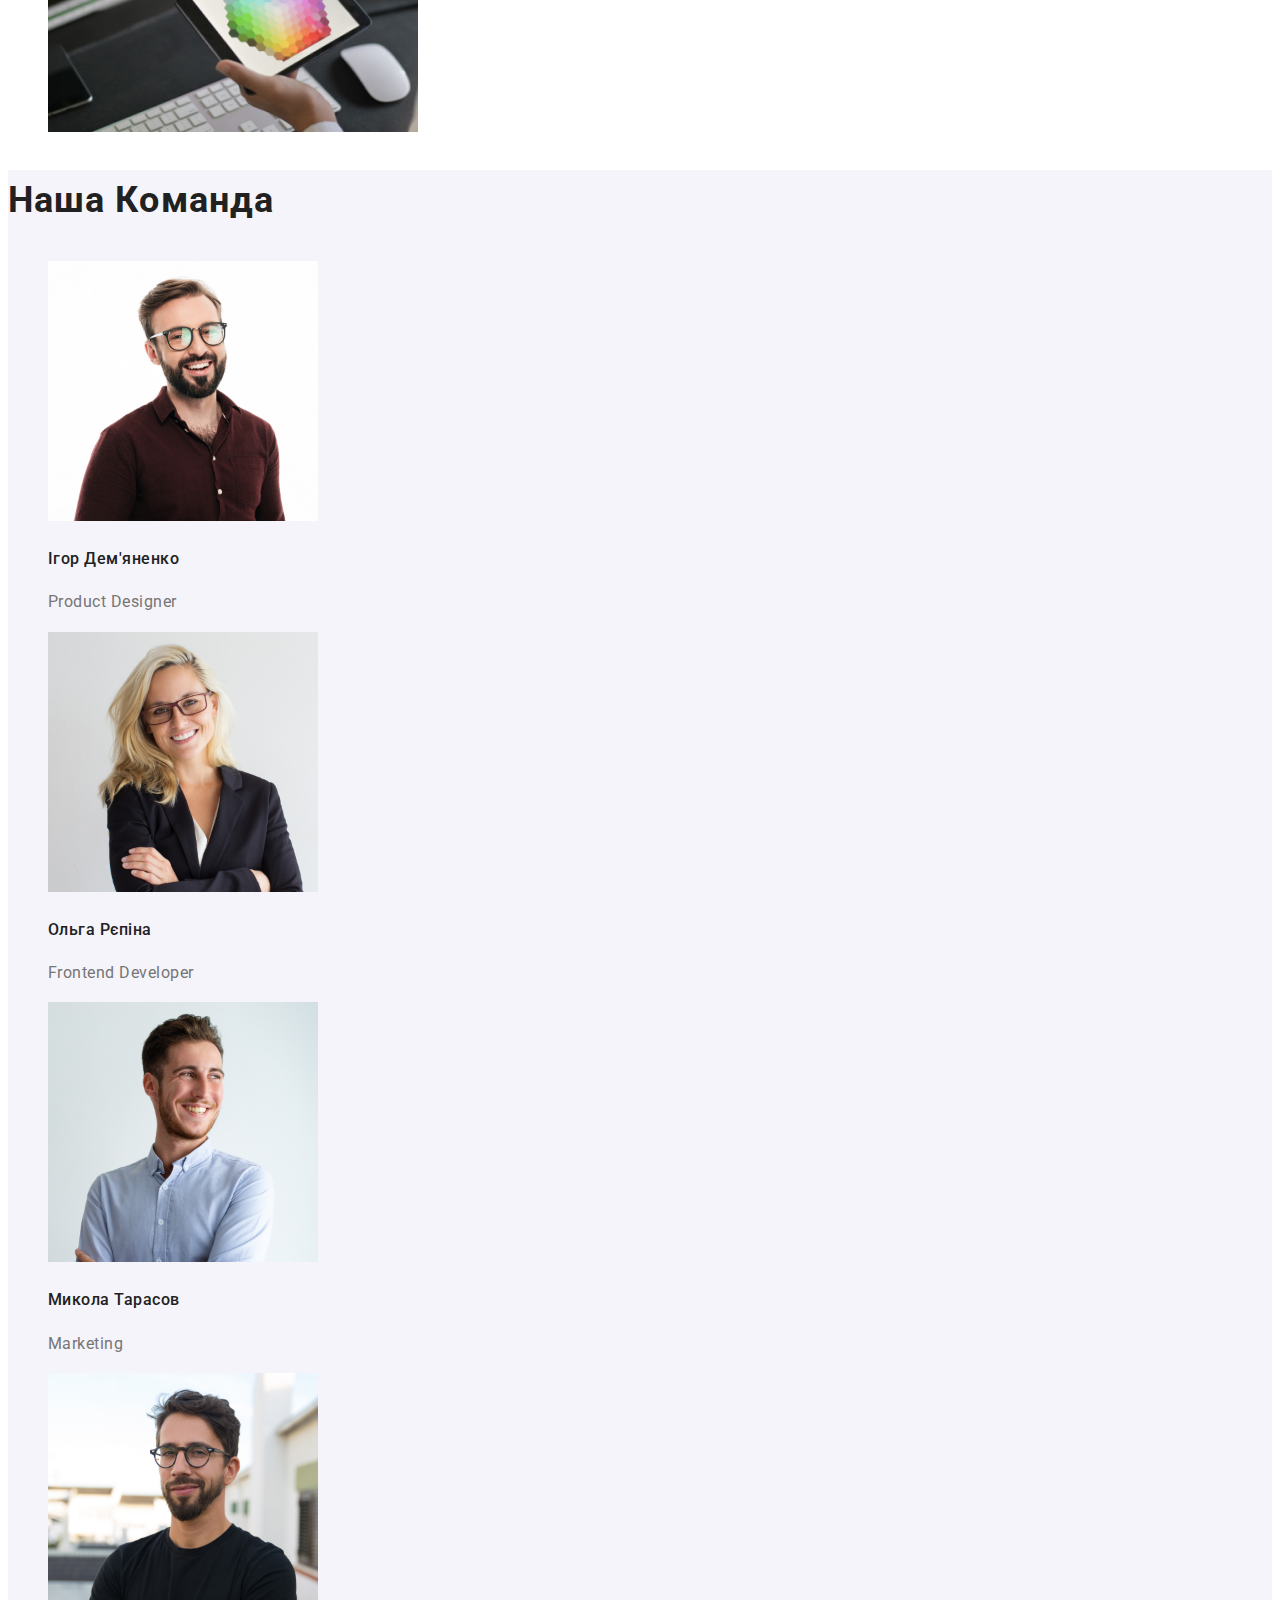
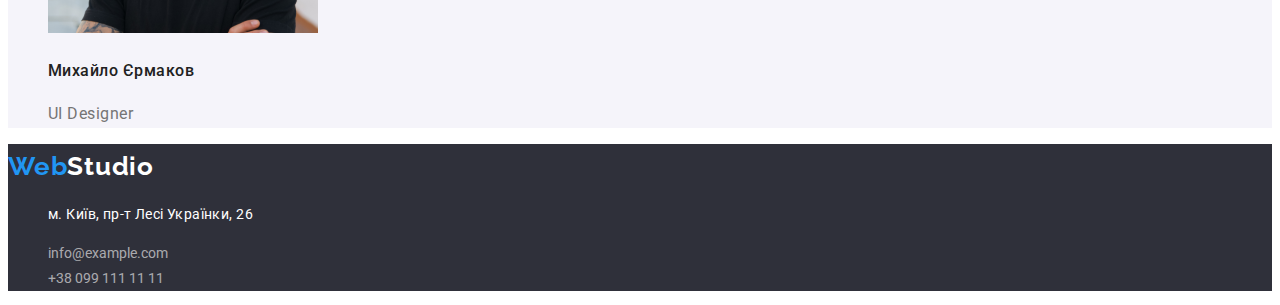
==== commit edd25322: "баги" ====
--- a/index.html
+++ b/index.html
@@ -20,7 +20,7 @@
         <a class="logo link" href="/index.html">Web<span class="logo-header">Studio</span></a>
 
         <!--навигация-->
-        <ul class="site-nav">
+        <ul class="site-nav list">
           <li>
             <a class="studia-link curent" href="./index.html ">Студія</a>
           </li>
@@ -34,7 +34,7 @@
       </nav>
 
       <!--контакты хедер-->
-      <ul class="ul-header">
+      <ul class="ul list">
         <li>
           <a class="mail-link" href="mailto:info@devstudio.com">info@example.com</a>
         </li>
@@ -55,7 +55,7 @@
       <section class="section white">
         <!--скритый текст-->
         <h2 class="visually-hidden">Особености</h2>
-        <ul class="ul">
+        <ul class="ul list">
           <li>
             <h3 class="heading-uppercase">Увага до деталей</h3>
             <p>Ідейні міркування, і навіть початок повсякденної роботи з формування позиції.</p>
@@ -78,7 +78,7 @@
       <!--начало 3 секции-->
       <section class="section white">
         <h2 class="subject">Чим ми займаємося</h2>
-        <ul class="ul">
+        <ul class="ul list">
           <li>
             <img src="./image/1.jpg" alt="студия1" width="370" />
           </li>
@@ -92,7 +92,7 @@
       </section>
       <section class="section grey">
         <h2 class="subject">Наша Команда</h2>
-        <ul class="ul">
+        <ul class="ul list">
           <li>
             <img src="./image/7.jpg" alt="работник1" width="270" />
             <h3 class="heading">Ігор Дем'яненко</h3>
@@ -120,8 +120,8 @@
     <!--футер-->
     <footer class="footer-black">
       <a class="logo link" href="./index.html">Web<span class="logo-footer">Studio</span></a>
-      <address>
-        <ul class="ul">
+      <adres class="addres">
+        <ul class="ul list">
           <li>
             <a
               class="map link"
@@ -132,7 +132,7 @@
             >
           </li>
         </ul>
-        <ul class="ul">
+        <ul class="ul list">
           <li>
             <a class="contacts-footer link" href="mailto:info@example.com">info@example.com</a>
           </li>
@@ -140,7 +140,7 @@
             <a class="contacts-footer link" href="tel:+380991111111">+38 099 111 11 11</a>
           </li>
         </ul>
-      </address>
+      </adres>
     </footer>
   </body>
 </html>
--- a/css/styles.css
+++ b/css/styles.css
@@ -10,14 +10,14 @@
   --font-main: 'Roboto', sans-serif;
   --font-logo: 'Raleway', sans-serif;
 }
-.body {
-  font-family: 'Roboto', sans-serif;
-  font-weight: 500;
-  list-style: none;
-  text-decoration: none;
-  background-color: #ffffff;
-  color: var(--color-text-title);
-  font-size: 14px;
+body {
+  font-family: 'Roboto', sans-serif;
+  list-style: normal;
+  text-decoration: none;
+  color: var(--color-text-title);
+  font-size: 14px;
+  line-height: 1.71;
+  letter-spacing: 0.03;
 }
 .studia-link {
   color: var(--color-text-title);
@@ -27,11 +27,10 @@
   font-style: medium;
   letter-spacing: 2%;
   text-decoration: none;
-  line-height: 16px;
+  line-height: 1.14;
 }
 .studia-link:hover,
 .studia-link:focus {
-  text-decoration: underline;
   color: #2196f3;
 }
 .studia-link.curent {
@@ -50,7 +49,6 @@
 
 .portfolio-link:hover,
 .portfolio-link:focus {
-  text-decoration: underline;
   color: #2196f3;
 }
 .portfolio-link.curent {
@@ -68,15 +66,10 @@
 }
 .contact-link:hover,
 .contact-link:focus {
-  text-decoration: underline;
   color: #2196f3;
 }
 .link {
   text-decoration: none;
-}
-.link:hover,
-.link:focus {
-  text-decoration: underline;
 }
 .mail-link {
   color: var(--color-p);
@@ -90,7 +83,6 @@
 }
 .mail-link:hover,
 .mail-link:focus {
-  text-decoration: underline;
   color: #2196f3;
 }
 .namber-link {
@@ -105,7 +97,6 @@
 }
 .namber-link:hover,
 .namber-link:focus {
-  text-decoration: underline;
   color: #2196f3;
 }
 .logo {
@@ -128,11 +119,9 @@
   color: #ffffff;
   font-style: Black;
   font-size: 44px;
-  line-height: 60px;
   line-height: 116%;
   align: Center;
-  vertical-align: Top;
-  letter-spacing: 6%;
+  letter-spacing: 0.06em;
   text-transform: uppercase;
 }
 .subject {
@@ -140,7 +129,7 @@
   font-weight: 700;
   color: var(--color-text-title);
   font-style: bold;
-  letter-spacing: 3%;
+  letter-spacing: 0.03em;
   font-size: 36px;
 }
 .heading {
@@ -148,7 +137,7 @@
   font-weight: 500;
   color: var(--color-text-title);
   font-style: Medium;
-  letter-spacing: 3%;
+  letter-spacing: 0.03em;
   font-size: 16px;
 }
 p {
@@ -156,10 +145,10 @@
   font-weight: 400;
   color: var(--color-p);
   font-style: normal;
-  letter-spacing: 3%;
+  letter-spacing: 0.03em;
   font-size: 16px;
 }
-ul {
+.list {
   list-style: none;
 }
 .heading-uppercase {
@@ -189,9 +178,6 @@
 .section.grey {
   background: var(--color-background-secondary);
 }
-.section.white {
-  background: #f5f5f5;
-}
 .button2 {
   background: #f5f4fa;
   width: 73px;
@@ -288,14 +274,13 @@
   font-family: 'Roboto', sans-serif;
   font-weight: 400;
   font-size: 14px;
-  font-style: medium;
-  letter-spacing: 3%;
+  font-style: normal;
+  letter-spacing: 0.03em;
   text-decoration: none;
   line-height: 24px;
 }
 .map:hover,
 .map:focus {
-  text-decoration: underline;
   color: #2196f3;
 }
 .contacts-footer {
@@ -304,13 +289,12 @@
   font-weight: 400;
   font-size: 14px;
   font-style: medium;
-  letter-spacing: 3%;
+  letter-spacing: 0, 03em;
   text-decoration: none;
   line-height: 24px;
 }
 .contacts-footer:hover,
 .contacts-footer:focus {
-  text-decoration: underline;
   color: #2196f3;
 }
 
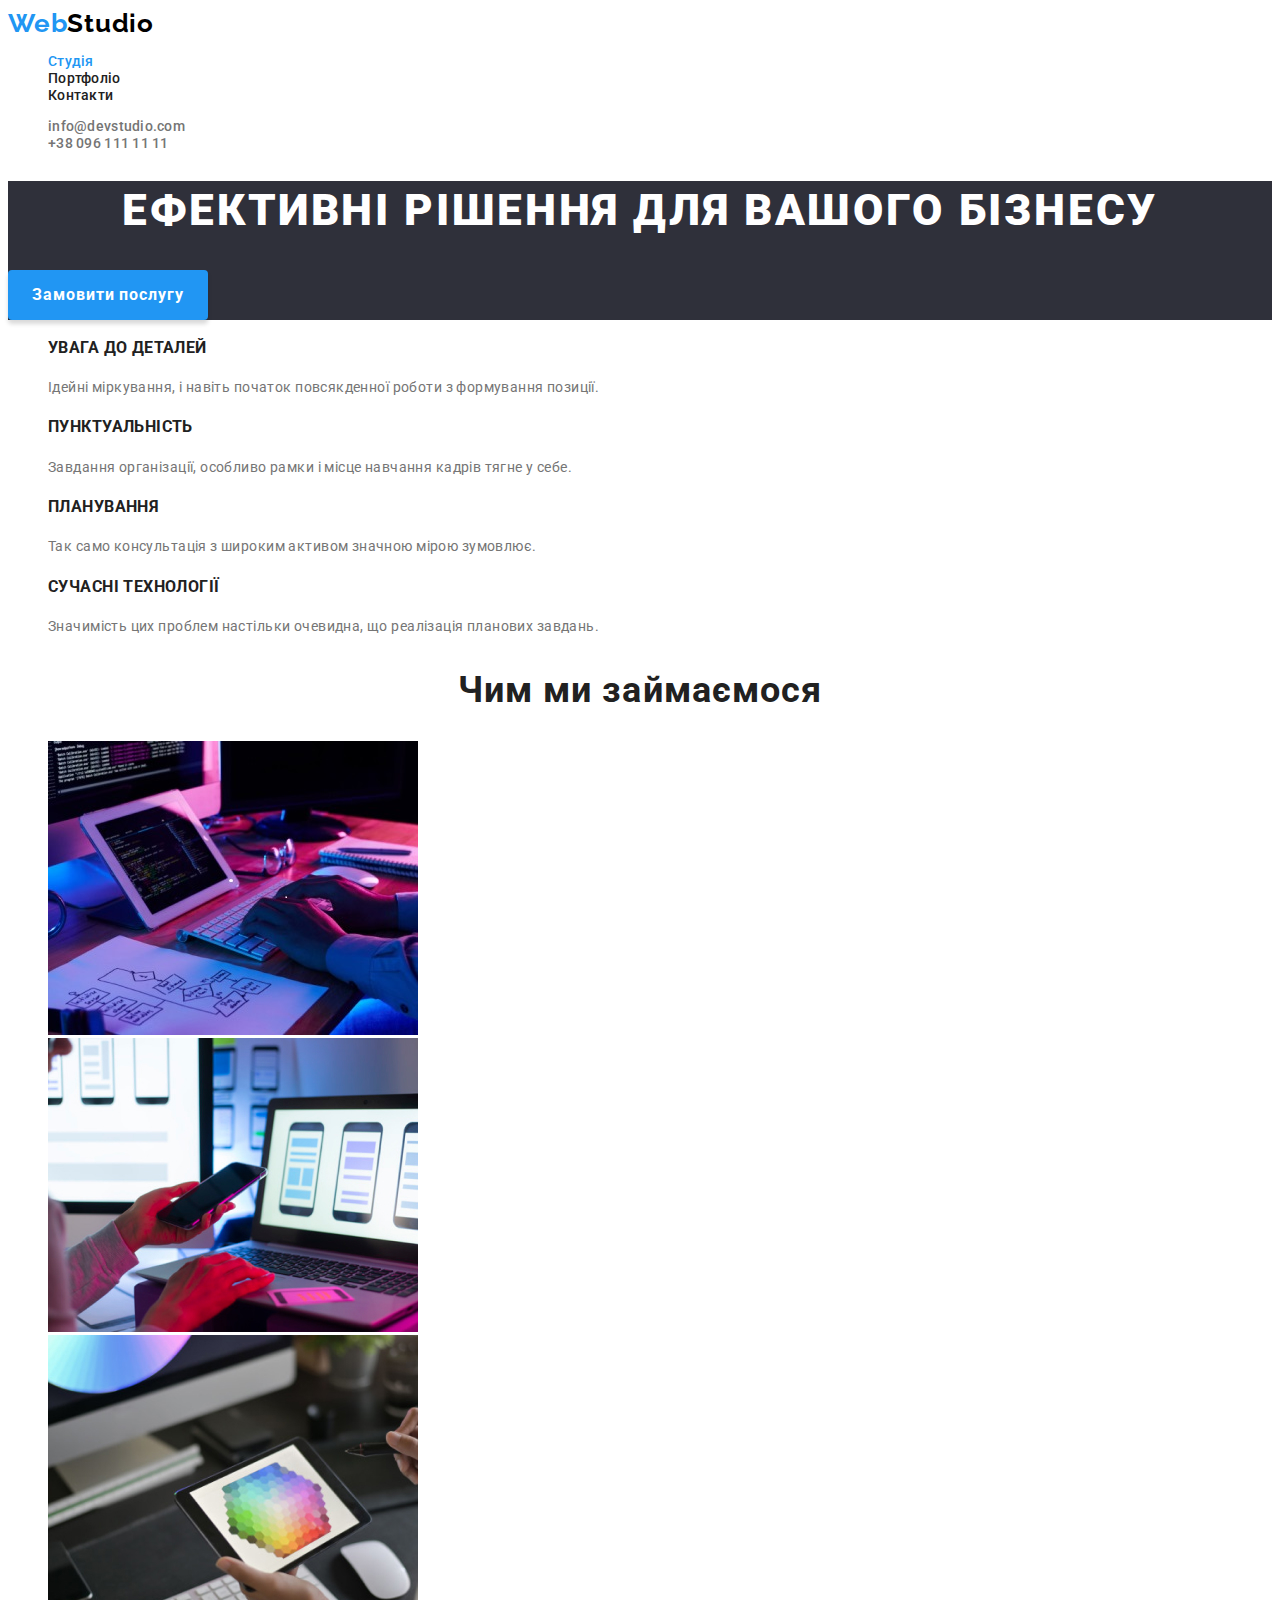
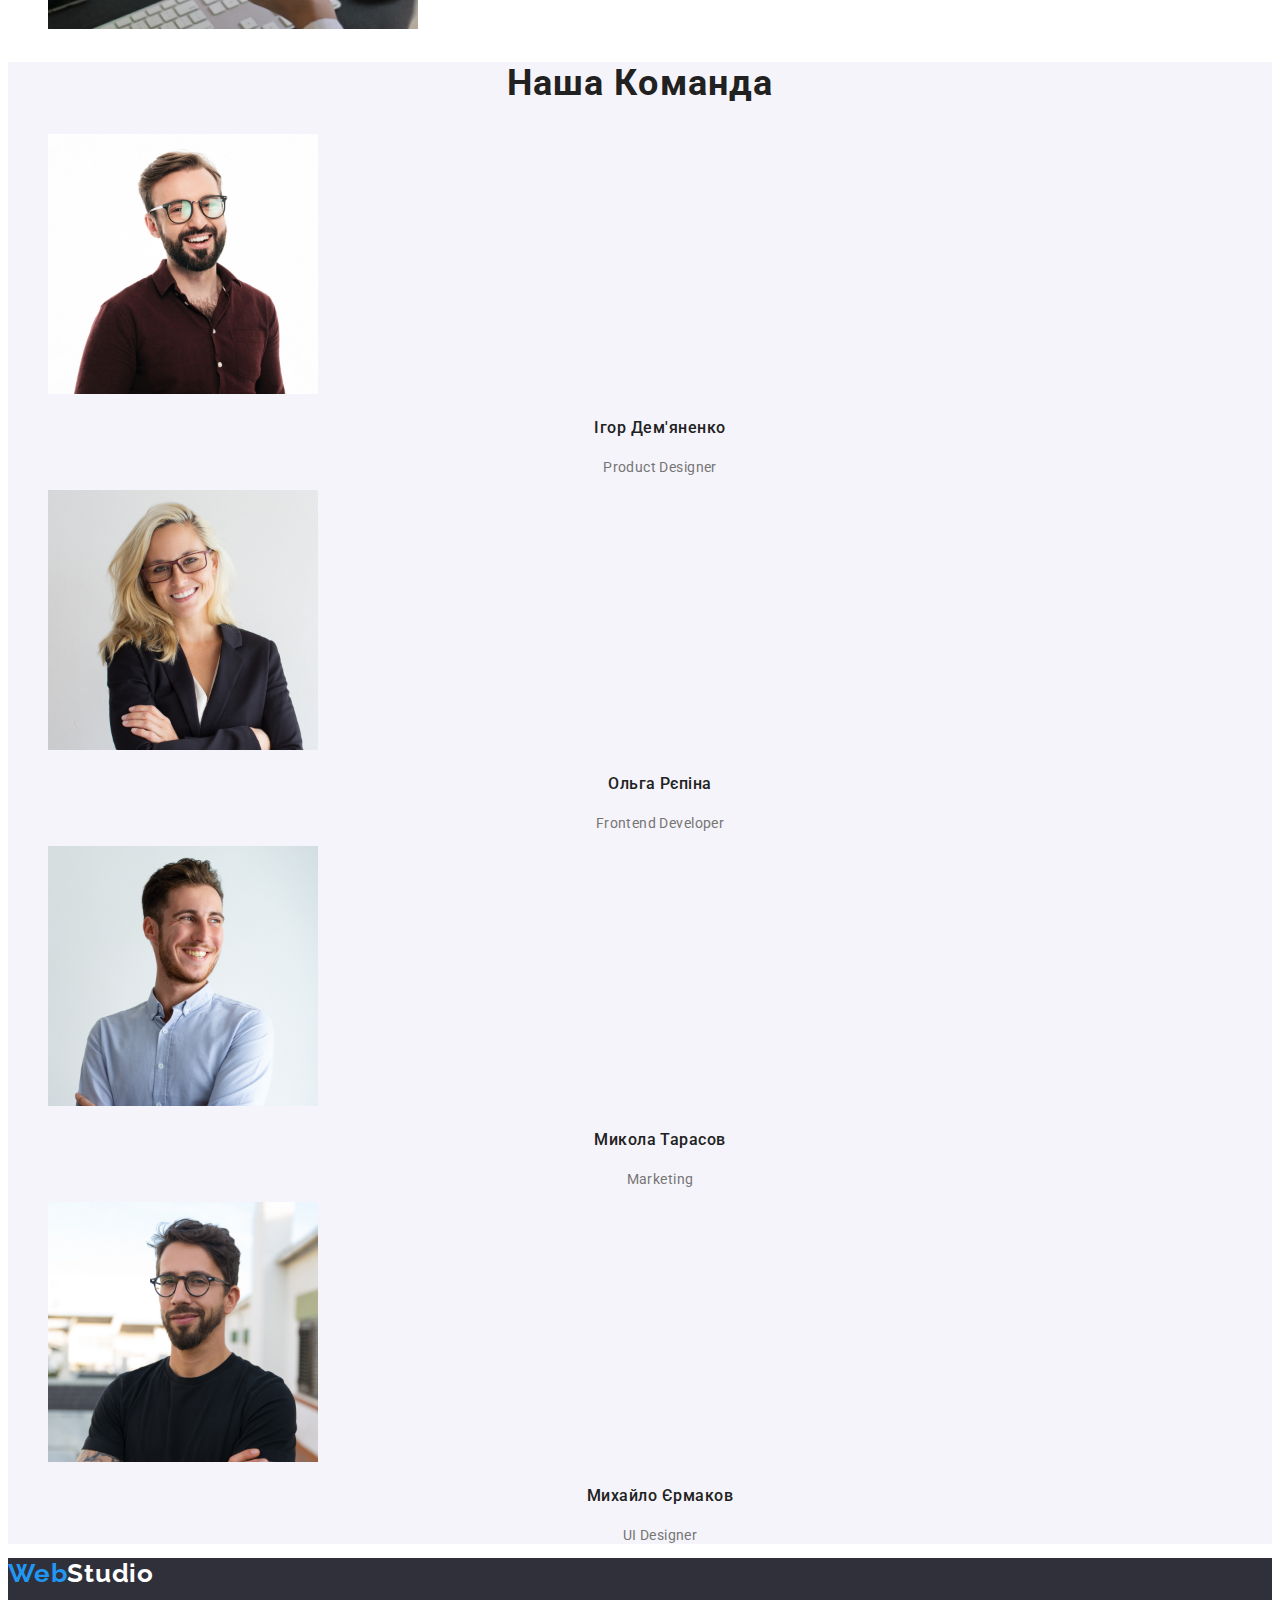
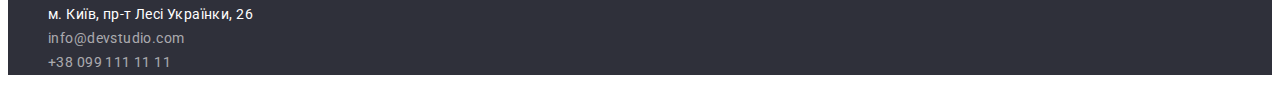
==== commit 55e204d3: "куча багов но вроде теперь то работает" ====
--- a/index.html
+++ b/index.html
@@ -28,7 +28,7 @@
             <a class="portfolio-link" href="./portfolio.html ">Портфоліо</a>
           </li>
           <li>
-            <a class="contact-link" href="#">Контакты</a>
+            <a class="contact-link" href="#">Контакти</a>
           </li>
         </ul>
       </nav>
@@ -36,7 +36,7 @@
       <!--контакты хедер-->
       <ul class="ul list">
         <li>
-          <a class="mail-link" href="mailto:info@devstudio.com">info@example.com</a>
+          <a class="mail-link" href="mailto:info@devstudio.com">info@devstudio.com</a>
         </li>
         <li>
           <a class="namber-link" href="tel:+380961111111">+38 096 111 11 11</a>
@@ -58,26 +58,34 @@
         <ul class="ul list">
           <li>
             <h3 class="heading-uppercase">Увага до деталей</h3>
-            <p>Ідейні міркування, і навіть початок повсякденної роботи з формування позиції.</p>
+            <p class="heading-text">
+              Ідейні міркування, і навіть початок повсякденної роботи з формування позиції.
+            </p>
           </li>
           <li>
             <h3 class="heading-uppercase">Пунктуальність</h3>
-            <p>Завдання організації, особливо рамки і місце навчання кадрів тягне у себе.</p>
+            <p class="heading-text">
+              Завдання організації, особливо рамки і місце навчання кадрів тягне у себе.
+            </p>
           </li>
           <li>
             <h3 class="heading-uppercase">Планування</h3>
-            <p>Так само консультація з широким активом значною мірою зумовлює.</p>
+            <p class="heading-text">
+              Так само консультація з широким активом значною мірою зумовлює.
+            </p>
           </li>
           <li>
             <h3 class="heading-uppercase">Сучасні технології</h3>
-            <p>Значимість цих проблем настільки очевидна, що реалізація планових завдань.</p>
+            <p class="heading-text">
+              Значимість цих проблем настільки очевидна, що реалізація планових завдань.
+            </p>
           </li>
         </ul>
       </section>
 
       <!--начало 3 секции-->
       <section class="section white">
-        <h2 class="subject">Чим ми займаємося</h2>
+        <h2 class="subject-first">Чим ми займаємося</h2>
         <ul class="ul list">
           <li>
             <img src="./image/1.jpg" alt="студия1" width="370" />
@@ -91,27 +99,27 @@
         </ul>
       </section>
       <section class="section grey">
-        <h2 class="subject">Наша Команда</h2>
+        <h2 class="subject-first">Наша Команда</h2>
         <ul class="ul list">
           <li>
             <img src="./image/7.jpg" alt="работник1" width="270" />
-            <h3 class="heading">Ігор Дем'яненко</h3>
-            <p>Product Designer</p>
+            <h3 class="employee">Ігор Дем'яненко</h3>
+            <p class="job-title">Product Designer</p>
           </li>
           <li>
             <img src="./image/6.jpg" alt="работник2" width="270" />
-            <h3 class="heading">Ольга Рєпіна</h3>
-            <p>Frontend Developer</p>
+            <h3 class="employee">Ольга Рєпіна</h3>
+            <p class="job-title">Frontend Developer</p>
           </li>
           <li>
             <img src="./image/5.jpg" alt="работник3" width="270" />
-            <h3 class="heading">Микола Тарасов</h3>
-            <p>Marketing</p>
+            <h3 class="employee">Микола Тарасов</h3>
+            <p class="job-title">Marketing</p>
           </li>
           <li>
             <img src="./image/4.jpg" alt="работник4" width="270" />
-            <h3 class="heading">Михайло Єрмаков</h3>
-            <p>UI Designer</p>
+            <h3 class="employee">Михайло Єрмаков</h3>
+            <p class="job-title">UI Designer</p>
           </li>
         </ul>
       </section>
@@ -120,7 +128,7 @@
     <!--футер-->
     <footer class="footer-black">
       <a class="logo link" href="./index.html">Web<span class="logo-footer">Studio</span></a>
-      <adres class="addres">
+      <adres class="adres">
         <ul class="ul list">
           <li>
             <a
@@ -131,10 +139,8 @@
               >м. Київ, пр-т Лесі Українки, 26</a
             >
           </li>
-        </ul>
-        <ul class="ul list">
           <li>
-            <a class="contacts-footer link" href="mailto:info@example.com">info@example.com</a>
+            <a class="contacts-footer link" href="mailto:info@devstudio.com">info@devstudio.com</a>
           </li>
           <li>
             <a class="contacts-footer link" href="tel:+380991111111">+38 099 111 11 11</a>
--- a/css/styles.css
+++ b/css/styles.css
@@ -12,12 +12,10 @@
 }
 body {
   font-family: 'Roboto', sans-serif;
-  list-style: normal;
-  text-decoration: none;
-  color: var(--color-text-title);
-  font-size: 14px;
-  line-height: 1.71;
-  letter-spacing: 0.03;
+  color: var(--color-text-title);
+  background-color: var(--color-background-primary);
+  font-size: 14px;
+  letter-spacing: 0.03em;
 }
 .studia-link {
   color: var(--color-text-title);
@@ -25,7 +23,7 @@
   font-weight: 500;
   font-size: 14px;
   font-style: medium;
-  letter-spacing: 2%;
+  letter-spacing: 0.02em;
   text-decoration: none;
   line-height: 1.14;
 }
@@ -42,9 +40,9 @@
   font-weight: 500;
   font-size: 14px;
   font-style: medium;
-  letter-spacing: 2%;
-  text-decoration: none;
-  line-height: 16px;
+  letter-spacing: 0.02em;
+  text-decoration: none;
+  line-height: 1.14;
 }
 
 .portfolio-link:hover,
@@ -60,10 +58,11 @@
   font-weight: 500;
   font-size: 14px;
   font-style: medium;
-  letter-spacing: 2%;
-  text-decoration: none;
-  line-height: 16px;
-}
+  letter-spacing: 0.02em;
+  text-decoration: none;
+  line-height: 1.14;
+}
+.link.current,
 .contact-link:hover,
 .contact-link:focus {
   color: #2196f3;
@@ -77,9 +76,9 @@
   font-weight: 500;
   font-size: 14px;
   font-style: medium;
-  letter-spacing: 2%;
-  text-decoration: none;
-  line-height: 16px;
+  letter-spacing: 0.02em;
+  text-decoration: none;
+  line-height: 1.14;
 }
 .mail-link:hover,
 .mail-link:focus {
@@ -91,9 +90,9 @@
   font-weight: 500;
   font-size: 14px;
   font-style: medium;
-  letter-spacing: 2%;
-  text-decoration: none;
-  line-height: 16px;
+  letter-spacing: 0.02em;
+  text-decoration: none;
+  line-height: 1.14;
 }
 .namber-link:hover,
 .namber-link:focus {
@@ -106,6 +105,7 @@
   font-size: 26px;
   letter-spacing: 0.03em;
   color: var(--color-accent);
+  line-height: 1.19;
 }
 .logo-header {
   color: var(--color-logo);
@@ -117,42 +117,60 @@
   font-family: 'Roboto', sans-serif;
   font-weight: 900;
   color: #ffffff;
-  font-style: Black;
   font-size: 44px;
-  line-height: 116%;
-  align: Center;
+  line-height: 1.36;
+  text-align: Center;
   letter-spacing: 0.06em;
   text-transform: uppercase;
 }
-.subject {
+.subject-first {
   font-family: 'Roboto', sans-serif;
   font-weight: 700;
   color: var(--color-text-title);
-  font-style: bold;
   letter-spacing: 0.03em;
   font-size: 36px;
-}
-.heading {
+  line-height: 1.17;
+  text-align: Center;
+}
+.subject-second {
+  font-family: 'Roboto', sans-serif;
+  font-weight: 700;
+  color: var(--color-text-title);
+  letter-spacing: 0.03em;
+  font-size: 18px;
+  line-height: 2;
+}
+.heading-text {
+  color: var(--color-p);
+  line-height: 1.71;
+}
+.employee {
   font-family: 'Roboto', sans-serif;
   font-weight: 500;
   color: var(--color-text-title);
   font-style: Medium;
   letter-spacing: 0.03em;
   font-size: 16px;
-}
-p {
-  font-family: 'Roboto', sans-serif;
-  font-weight: 400;
+  line-height: 1.9;
+  text-align: center;
+}
+.job-title {
   color: var(--color-p);
-  font-style: normal;
-  letter-spacing: 0.03em;
-  font-size: 16px;
+  font-size: 16;
+  line-height: 1.19;
+  text-align: center;
+}
+.subject-text {
+  color: var(--color-p);
+  font-size: 16;
+  line-height: 1.9;
 }
 .list {
   list-style: none;
 }
 .heading-uppercase {
   text-transform: uppercase;
+  line-height: 1.4;
 }
 .button {
   background: var(--color-accent);
@@ -162,18 +180,21 @@
   width: 200px;
   height: 50px;
   border: 0;
+  font-size: 16px;
   font-family: 'Roboto', sans-serif;
   font-weight: 700;
+  line-height: 1.9;
+  align: Center;
+  letter-spacing: 0.06em;
+  cursor: pointer;
 }
 .button:hover,
 .button:focus {
   background-color: var(--color-hover);
-  color: var(--color-background-primary);
 }
 .section.black {
   background: var(--color-background-footer);
   color: rgb(255, 255, 255);
-  transition: all 3;
 }
 .section.grey {
   background: var(--color-background-secondary);
@@ -189,6 +210,10 @@
   border-radius: 4px;
   font-family: 'Roboto', sans-serif;
   font-weight: 500;
+  cursor: pointer;
+  font-size: 16px;
+  line-height: 1.6;
+  letter-spacing: 0.03em;
 }
 .button2:hover,
 .button2:focus {
@@ -207,6 +232,10 @@
     0px 2px 2px rgba(0, 0, 0, 0.12);
   font-family: 'Roboto', sans-serif;
   font-weight: 500;
+  cursor: pointer;
+  font-size: 16px;
+  line-height: 1.6;
+  letter-spacing: 0.03em;
 }
 .button3:hover,
 .button3:focus {
@@ -224,6 +253,10 @@
     0px 2px 2px rgba(0, 0, 0, 0.12);
   font-family: 'Roboto', sans-serif;
   font-weight: 500;
+  cursor: pointer;
+  font-size: 16px;
+  line-height: 1.6;
+  letter-spacing: 0.03em;
 }
 .button4:hover,
 .button4:focus {
@@ -241,6 +274,10 @@
     0px 2px 2px rgba(0, 0, 0, 0.12);
   font-family: 'Roboto', sans-serif;
   font-weight: 500;
+  cursor: pointer;
+  font-size: 16px;
+  line-height: 1.6;
+  letter-spacing: 0.03em;
 }
 .button5:hover,
 .button5:focus {
@@ -258,6 +295,10 @@
     0px 2px 2px rgba(0, 0, 0, 0.12);
   font-family: 'Roboto', sans-serif;
   font-weight: 500;
+  cursor: pointer;
+  font-size: 16px;
+  line-height: 1.6;
+  letter-spacing: 0.03em;
 }
 .button6:hover,
 .button6:focus {
@@ -267,7 +308,6 @@
 .footer-black {
   color: rgb(255, 255, 255);
   background: #2f303a;
-  transition: all 3;
 }
 .map {
   color: #ffffff;
@@ -277,7 +317,7 @@
   font-style: normal;
   letter-spacing: 0.03em;
   text-decoration: none;
-  line-height: 24px;
+  line-height: 1.71;
 }
 .map:hover,
 .map:focus {
@@ -291,7 +331,7 @@
   font-style: medium;
   letter-spacing: 0, 03em;
   text-decoration: none;
-  line-height: 24px;
+  line-height: 1.71;
 }
 .contacts-footer:hover,
 .contacts-footer:focus {
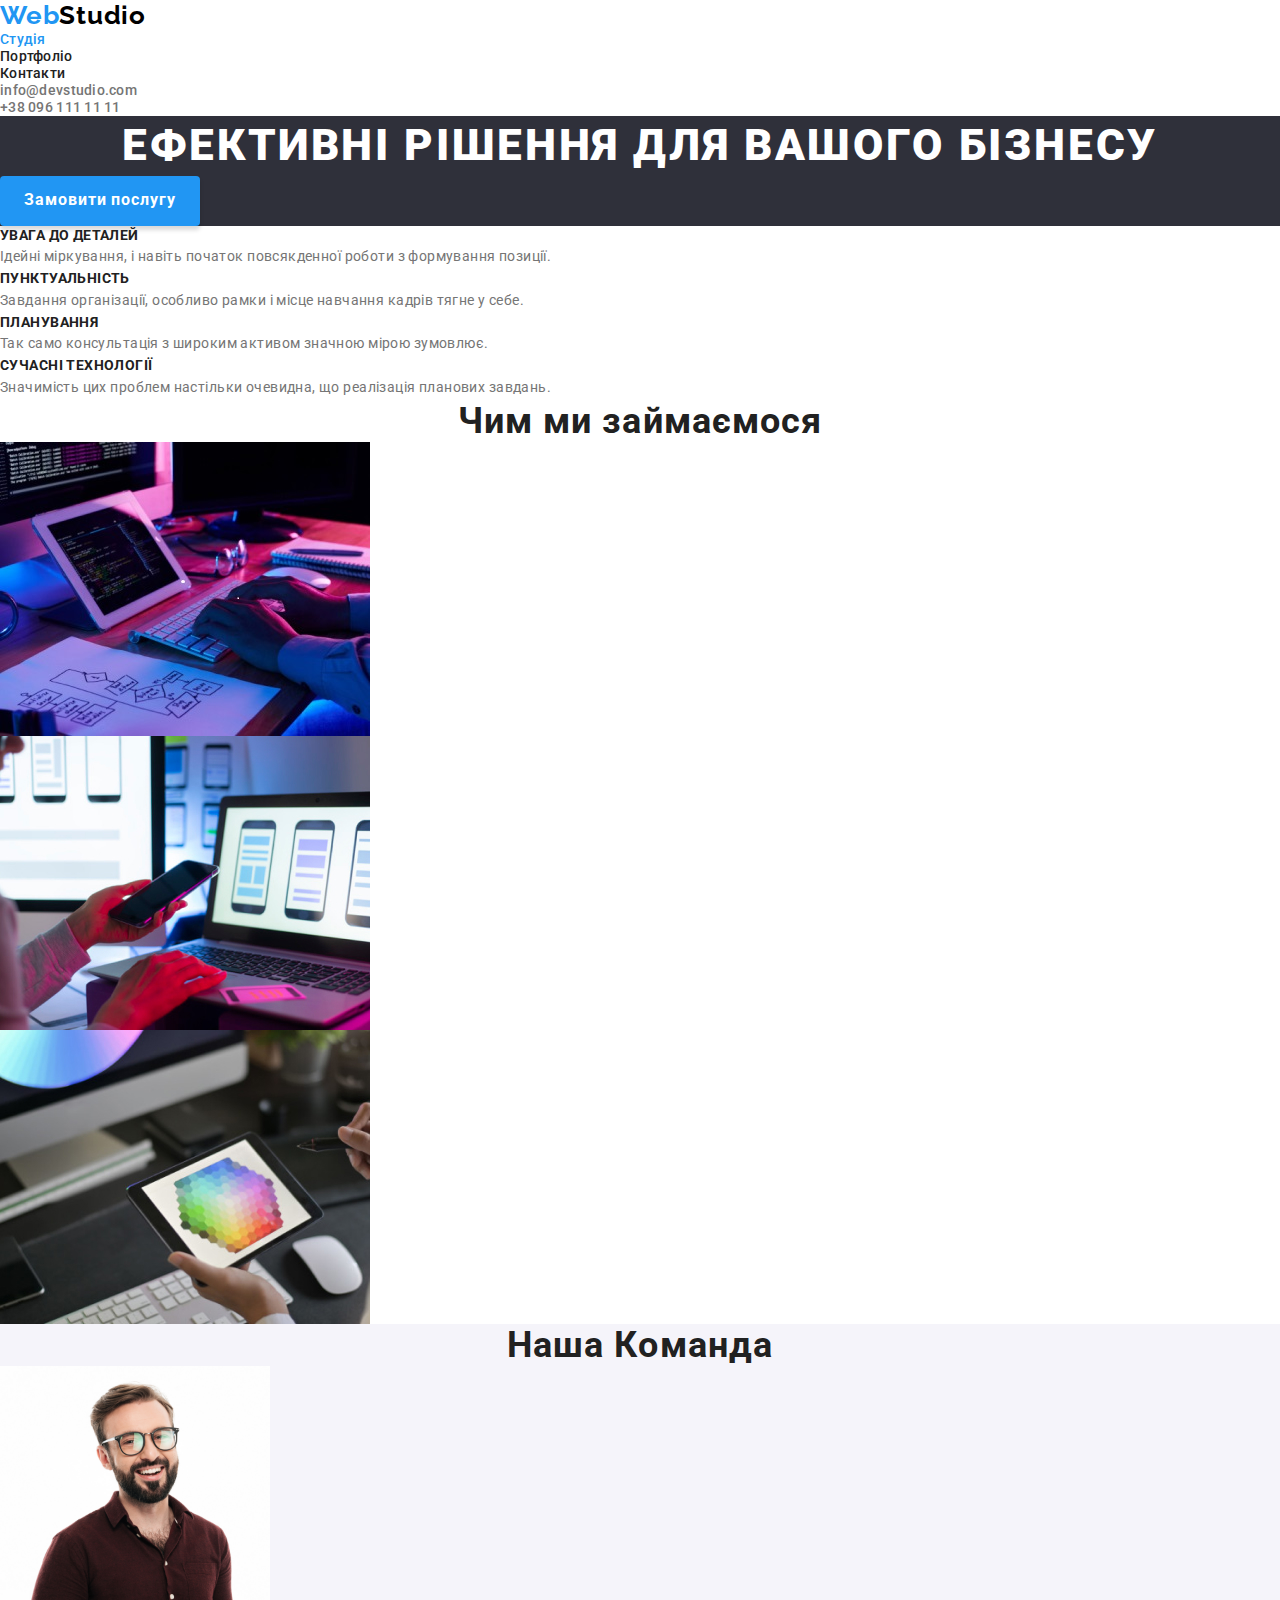
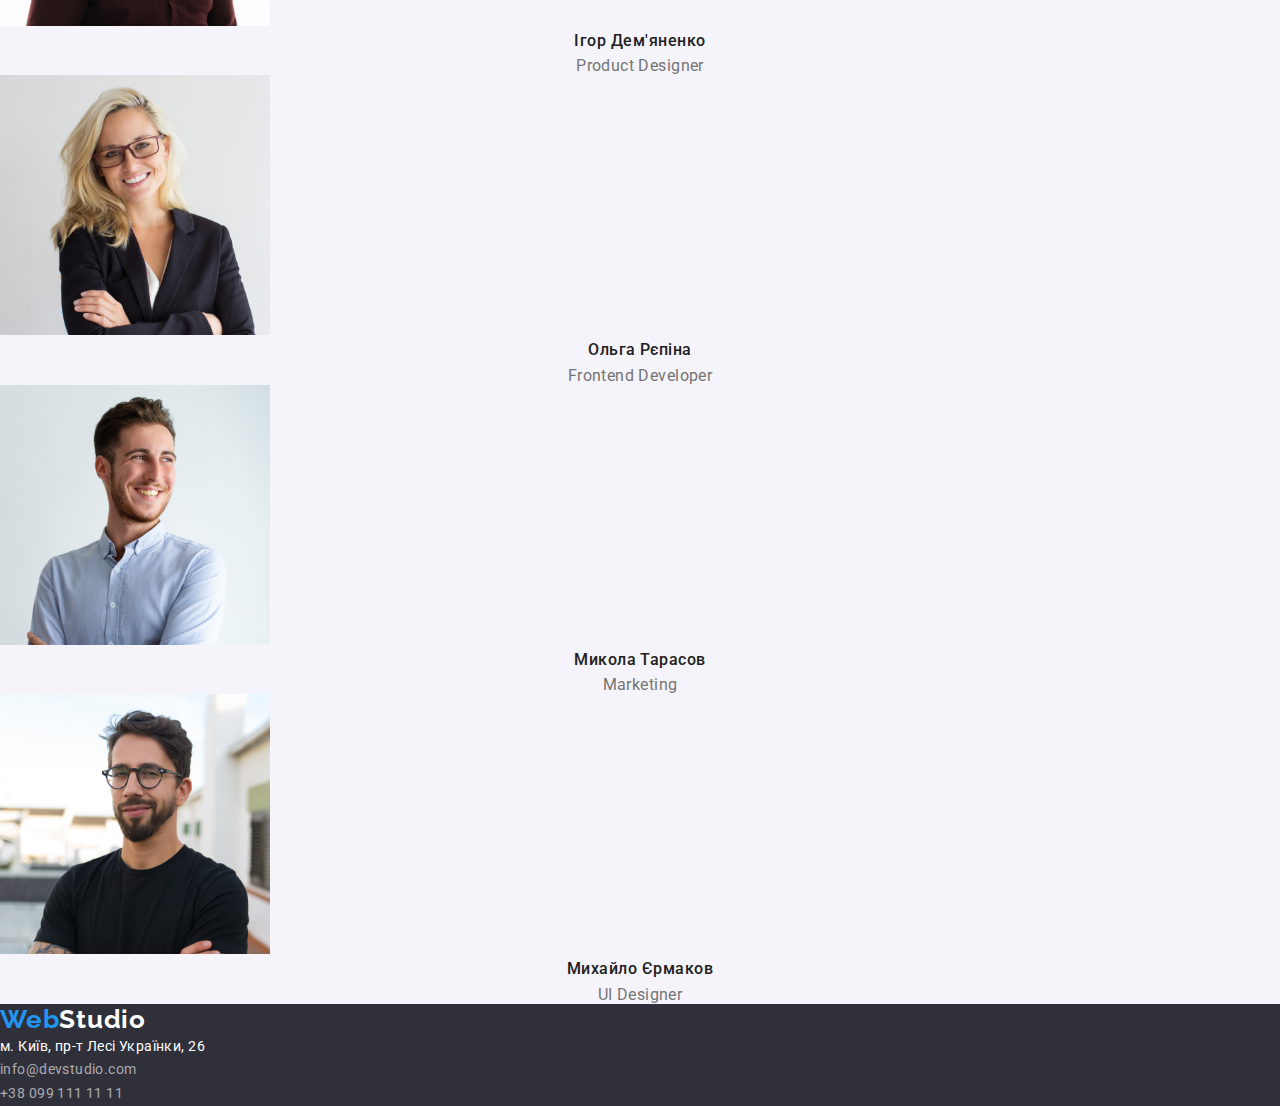
==== commit dc7b0cb8: "начал 3 дз" ====
--- a/index.html
+++ b/index.html
@@ -10,6 +10,10 @@
     <link
       href="https://fonts.googleapis.com/css2?family=Raleway:wght@700&family=Roboto:wght@400;500;700;900&display=swap"
       rel="stylesheet"
+    />
+    <link
+      rel="stylesheet"
+      href="https://cdnjs.cloudflare.com/ajax/libs/modern-normalize/1.1.0/modern-normalize.min.css"
     />
     <link rel="stylesheet" href="./css/styles.css" />
   </head>
--- a/css/styles.css
+++ b/css/styles.css
@@ -10,12 +10,33 @@
   --font-main: 'Roboto', sans-serif;
   --font-logo: 'Raleway', sans-serif;
 }
+html {
+  box-sizing: border-box;
+}
+*,
+*::before *::after {
+  box-sizing: inherit;
+}
+h1,
+h2,
+h3,
+h4,
+h5,
+h6,
+p {
+  margin-top: 0;
+  margin-bottom: 0;
+}
 body {
+  margin: 0;
   font-family: 'Roboto', sans-serif;
   color: var(--color-text-title);
   background-color: var(--color-background-primary);
   font-size: 14px;
   letter-spacing: 0.03em;
+}
+img {
+  display: block;
 }
 .studia-link {
   color: var(--color-text-title);
@@ -156,35 +177,39 @@
 }
 .job-title {
   color: var(--color-p);
-  font-size: 16;
+  font-size: 16px;
   line-height: 1.19;
   text-align: center;
 }
 .subject-text {
   color: var(--color-p);
-  font-size: 16;
+  font-size: 16px;
   line-height: 1.9;
 }
 .list {
   list-style: none;
+  padding: 0;
+  margin: 0;
 }
 .heading-uppercase {
   text-transform: uppercase;
   line-height: 1.4;
+  font-size: 14px;
 }
 .button {
+  display: inline-block;
   background: var(--color-accent);
   box-shadow: 0px 4px 4px rgba(0, 0, 0, 0.15);
   border-radius: 4px;
   color: var(--color-background-primary);
-  width: 200px;
+  min-width: 200px;
   height: 50px;
   border: 0;
   font-size: 16px;
   font-family: 'Roboto', sans-serif;
   font-weight: 700;
   line-height: 1.9;
-  align: Center;
+  text-align: Center;
   letter-spacing: 0.06em;
   cursor: pointer;
 }
@@ -201,7 +226,7 @@
 }
 .button2 {
   background: #f5f4fa;
-  width: 73px;
+  min-width: 73px;
   height: 38px;
   color: #212121;
   border: 0;
@@ -221,7 +246,7 @@
   color: #ffffff;
 }
 .button3 {
-  width: 125px;
+  min-width: 125px;
   height: 38px;
   color: #212121;
   background: #f5f4fa;
@@ -243,7 +268,7 @@
   color: #ffffff;
 }
 .button4 {
-  width: 112px;
+  min-width: 112px;
   height: 38px;
   background: #f5f4fa;
   border-radius: 4px;
@@ -264,7 +289,7 @@
   color: #ffffff;
 }
 .button5 {
-  width: 103px;
+  min-width: 103px;
   height: 38px;
   background: #f5f4fa;
   border-radius: 4px;
@@ -285,7 +310,7 @@
   color: #ffffff;
 }
 .button6 {
-  width: 130px;
+  min-width: 130px;
   height: 38px;
   background: #f5f4fa;
   border-radius: 4px;
